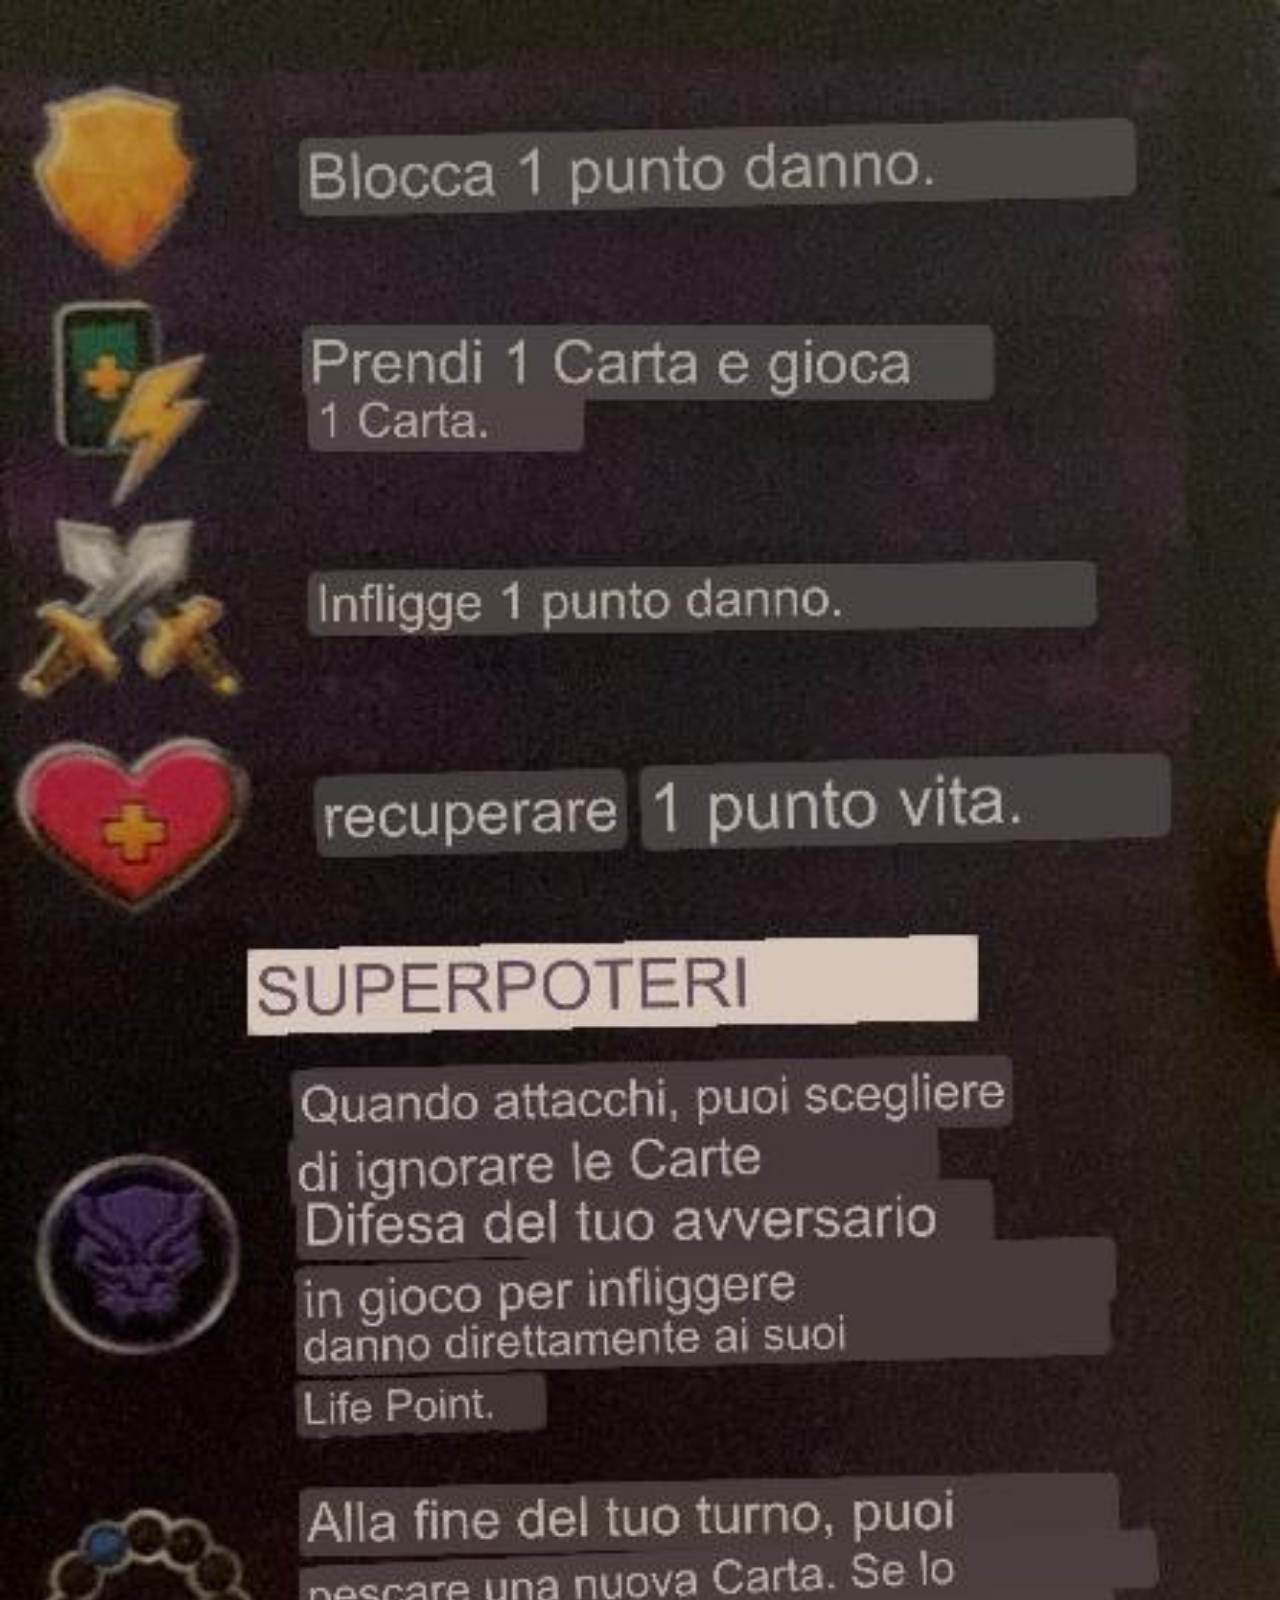
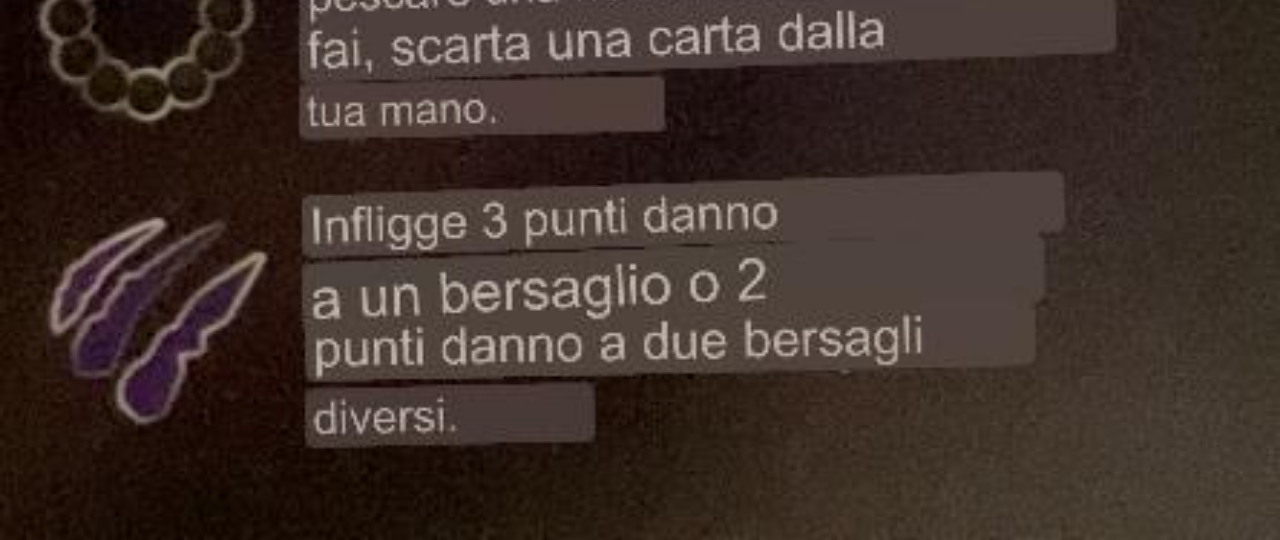
==== black-panter.html @ 4245458d "conclusione caricamento img" ====
<!DOCTYPE html>
<html lang="en" class="dark">
  <head>
    <meta charset="UTF-8" />
    <meta http-equiv="X-UA-Compatible" content="IE=edge" />
    <meta name="viewport" content="width=device-width, initial-scale=1.0" />
    <link rel="stylesheet" href="css/style.css" />
    <title>Simple Tailwind Starter</title>
  </head>
  <body>
    <!-- Iron Man Section -->
    <section class="w-full flex justify-center">
      <img src="images/black-panter.jpg" alt="" height="500" class="flex w-full">
    </section>
  </body>
</html>
---- css/style.css ----
/*
! tailwindcss v3.0.24 | MIT License | https://tailwindcss.com
*/

/*
1. Prevent padding and border from affecting element width. (https://github.com/mozdevs/cssremedy/issues/4)
2. Allow adding a border to an element by just adding a border-width. (https://github.com/tailwindcss/tailwindcss/pull/116)
*/

*,
::before,
::after {
  box-sizing: border-box;
  /* 1 */
  border-width: 0;
  /* 2 */
  border-style: solid;
  /* 2 */
  border-color: #e5e7eb;
  /* 2 */
}

::before,
::after {
  --tw-content: '';
}

/*
1. Use a consistent sensible line-height in all browsers.
2. Prevent adjustments of font size after orientation changes in iOS.
3. Use a more readable tab size.
4. Use the user's configured `sans` font-family by default.
*/

html {
  line-height: 1.5;
  /* 1 */
  -webkit-text-size-adjust: 100%;
  /* 2 */
  -moz-tab-size: 4;
  /* 3 */
  -o-tab-size: 4;
     tab-size: 4;
  /* 3 */
  font-family: Raleway, sans-serif;
  /* 4 */
}

/*
1. Remove the margin in all browsers.
2. Inherit line-height from `html` so users can set them as a class directly on the `html` element.
*/

body {
  margin: 0;
  /* 1 */
  line-height: inherit;
  /* 2 */
}

/*
1. Add the correct height in Firefox.
2. Correct the inheritance of border color in Firefox. (https://bugzilla.mozilla.org/show_bug.cgi?id=190655)
3. Ensure horizontal rules are visible by default.
*/

hr {
  height: 0;
  /* 1 */
  color: inherit;
  /* 2 */
  border-top-width: 1px;
  /* 3 */
}

/*
Add the correct text decoration in Chrome, Edge, and Safari.
*/

abbr:where([title]) {
  -webkit-text-decoration: underline dotted;
          text-decoration: underline dotted;
}

/*
Remove the default font size and weight for headings.
*/

h1,
h2,
h3,
h4,
h5,
h6 {
  font-size: inherit;
  font-weight: inherit;
}

/*
Reset links to optimize for opt-in styling instead of opt-out.
*/

a {
  color: inherit;
  text-decoration: inherit;
}

/*
Add the correct font weight in Edge and Safari.
*/

b,
strong {
  font-weight: bolder;
}

/*
1. Use the user's configured `mono` font family by default.
2. Correct the odd `em` font sizing in all browsers.
*/

code,
kbd,
samp,
pre {
  font-family: ui-monospace, SFMono-Regular, Menlo, Monaco, Consolas, "Liberation Mono", "Courier New", monospace;
  /* 1 */
  font-size: 1em;
  /* 2 */
}

/*
Add the correct font size in all browsers.
*/

small {
  font-size: 80%;
}

/*
Prevent `sub` and `sup` elements from affecting the line height in all browsers.
*/

sub,
sup {
  font-size: 75%;
  line-height: 0;
  position: relative;
  vertical-align: baseline;
}

sub {
  bottom: -0.25em;
}

sup {
  top: -0.5em;
}

/*
1. Remove text indentation from table contents in Chrome and Safari. (https://bugs.chromium.org/p/chromium/issues/detail?id=999088, https://bugs.webkit.org/show_bug.cgi?id=201297)
2. Correct table border color inheritance in all Chrome and Safari. (https://bugs.chromium.org/p/chromium/issues/detail?id=935729, https://bugs.webkit.org/show_bug.cgi?id=195016)
3. Remove gaps between table borders by default.
*/

table {
  text-indent: 0;
  /* 1 */
  border-color: inherit;
  /* 2 */
  border-collapse: collapse;
  /* 3 */
}

/*
1. Change the font styles in all browsers.
2. Remove the margin in Firefox and Safari.
3. Remove default padding in all browsers.
*/

button,
input,
optgroup,
select,
textarea {
  font-family: inherit;
  /* 1 */
  font-size: 100%;
  /* 1 */
  line-height: inherit;
  /* 1 */
  color: inherit;
  /* 1 */
  margin: 0;
  /* 2 */
  padding: 0;
  /* 3 */
}

/*
Remove the inheritance of text transform in Edge and Firefox.
*/

button,
select {
  text-transform: none;
}

/*
1. Correct the inability to style clickable types in iOS and Safari.
2. Remove default button styles.
*/

button,
[type='button'],
[type='reset'],
[type='submit'] {
  -webkit-appearance: button;
  /* 1 */
  background-color: transparent;
  /* 2 */
  background-image: none;
  /* 2 */
}

/*
Use the modern Firefox focus style for all focusable elements.
*/

:-moz-focusring {
  outline: auto;
}

/*
Remove the additional `:invalid` styles in Firefox. (https://github.com/mozilla/gecko-dev/blob/2f9eacd9d3d995c937b4251a5557d95d494c9be1/layout/style/res/forms.css#L728-L737)
*/

:-moz-ui-invalid {
  box-shadow: none;
}

/*
Add the correct vertical alignment in Chrome and Firefox.
*/

progress {
  vertical-align: baseline;
}

/*
Correct the cursor style of increment and decrement buttons in Safari.
*/

::-webkit-inner-spin-button,
::-webkit-outer-spin-button {
  height: auto;
}

/*
1. Correct the odd appearance in Chrome and Safari.
2. Correct the outline style in Safari.
*/

[type='search'] {
  -webkit-appearance: textfield;
  /* 1 */
  outline-offset: -2px;
  /* 2 */
}

/*
Remove the inner padding in Chrome and Safari on macOS.
*/

::-webkit-search-decoration {
  -webkit-appearance: none;
}

/*
1. Correct the inability to style clickable types in iOS and Safari.
2. Change font properties to `inherit` in Safari.
*/

::-webkit-file-upload-button {
  -webkit-appearance: button;
  /* 1 */
  font: inherit;
  /* 2 */
}

/*
Add the correct display in Chrome and Safari.
*/

summary {
  display: list-item;
}

/*
Removes the default spacing and border for appropriate elements.
*/

blockquote,
dl,
dd,
h1,
h2,
h3,
h4,
h5,
h6,
hr,
figure,
p,
pre {
  margin: 0;
}

fieldset {
  margin: 0;
  padding: 0;
}

legend {
  padding: 0;
}

ol,
ul,
menu {
  list-style: none;
  margin: 0;
  padding: 0;
}

/*
Prevent resizing textareas horizontally by default.
*/

textarea {
  resize: vertical;
}

/*
1. Reset the default placeholder opacity in Firefox. (https://github.com/tailwindlabs/tailwindcss/issues/3300)
2. Set the default placeholder color to the user's configured gray 400 color.
*/

input::-moz-placeholder, textarea::-moz-placeholder {
  opacity: 1;
  /* 1 */
  color: #9ca3af;
  /* 2 */
}

input:-ms-input-placeholder, textarea:-ms-input-placeholder {
  opacity: 1;
  /* 1 */
  color: #9ca3af;
  /* 2 */
}

input::placeholder,
textarea::placeholder {
  opacity: 1;
  /* 1 */
  color: #9ca3af;
  /* 2 */
}

/*
Set the default cursor for buttons.
*/

button,
[role="button"] {
  cursor: pointer;
}

/*
Make sure disabled buttons don't get the pointer cursor.
*/

:disabled {
  cursor: default;
}

/*
1. Make replaced elements `display: block` by default. (https://github.com/mozdevs/cssremedy/issues/14)
2. Add `vertical-align: middle` to align replaced elements more sensibly by default. (https://github.com/jensimmons/cssremedy/issues/14#issuecomment-634934210)
   This can trigger a poorly considered lint error in some tools but is included by design.
*/

img,
svg,
video,
canvas,
audio,
iframe,
embed,
object {
  display: block;
  /* 1 */
  vertical-align: middle;
  /* 2 */
}

/*
Constrain images and videos to the parent width and preserve their intrinsic aspect ratio. (https://github.com/mozdevs/cssremedy/issues/14)
*/

img,
video {
  max-width: 100%;
  height: auto;
}

/*
Ensure the default browser behavior of the `hidden` attribute.
*/

[hidden] {
  display: none;
}

*, ::before, ::after {
  --tw-translate-x: 0;
  --tw-translate-y: 0;
  --tw-rotate: 0;
  --tw-skew-x: 0;
  --tw-skew-y: 0;
  --tw-scale-x: 1;
  --tw-scale-y: 1;
  --tw-pan-x:  ;
  --tw-pan-y:  ;
  --tw-pinch-zoom:  ;
  --tw-scroll-snap-strictness: proximity;
  --tw-ordinal:  ;
  --tw-slashed-zero:  ;
  --tw-numeric-figure:  ;
  --tw-numeric-spacing:  ;
  --tw-numeric-fraction:  ;
  --tw-ring-inset:  ;
  --tw-ring-offset-width: 0px;
  --tw-ring-offset-color: #fff;
  --tw-ring-color: rgb(59 130 246 / 0.5);
  --tw-ring-offset-shadow: 0 0 #0000;
  --tw-ring-shadow: 0 0 #0000;
  --tw-shadow: 0 0 #0000;
  --tw-shadow-colored: 0 0 #0000;
  --tw-blur:  ;
  --tw-brightness:  ;
  --tw-contrast:  ;
  --tw-grayscale:  ;
  --tw-hue-rotate:  ;
  --tw-invert:  ;
  --tw-saturate:  ;
  --tw-sepia:  ;
  --tw-drop-shadow:  ;
  --tw-backdrop-blur:  ;
  --tw-backdrop-brightness:  ;
  --tw-backdrop-contrast:  ;
  --tw-backdrop-grayscale:  ;
  --tw-backdrop-hue-rotate:  ;
  --tw-backdrop-invert:  ;
  --tw-backdrop-opacity:  ;
  --tw-backdrop-saturate:  ;
  --tw-backdrop-sepia:  ;
}

.container {
  width: 100%;
}

@media (min-width: 640px) {
  .container {
    max-width: 640px;
  }
}

@media (min-width: 768px) {
  .container {
    max-width: 768px;
  }
}

@media (min-width: 1024px) {
  .container {
    max-width: 1024px;
  }
}

@media (min-width: 1280px) {
  .container {
    max-width: 1280px;
  }
}

@media (min-width: 1536px) {
  .container {
    max-width: 1536px;
  }
}

.absolute {
  position: absolute;
}

.relative {
  position: relative;
}

.top-2 {
  top: 0.5rem;
}

.right-2 {
  right: 0.5rem;
}

.m-4 {
  margin: 1rem;
}

.mx-auto {
  margin-left: auto;
  margin-right: auto;
}

.flex {
  display: flex;
}

.hidden {
  display: none;
}

.h-5 {
  height: 1.25rem;
}

.h-28 {
  height: 7rem;
}

.h-screen {
  height: 100vh;
}

.w-full {
  width: 100%;
}

.w-5 {
  width: 1.25rem;
}

.w-1\/2 {
  width: 50%;
}

.w-fit {
  width: -webkit-fit-content;
  width: -moz-fit-content;
  width: fit-content;
}

.flex-row {
  flex-direction: row;
}

.flex-wrap {
  flex-wrap: wrap;
}

.flex-nowrap {
  flex-wrap: nowrap;
}

.justify-center {
  justify-content: center;
}

.gap-2 {
  gap: 0.5rem;
}

.rounded-md {
  border-radius: 0.375rem;
}

.rounded-lg {
  border-radius: 0.5rem;
}

.bg-red-600 {
  --tw-bg-opacity: 1;
  background-color: rgb(220 38 38 / var(--tw-bg-opacity));
}

.bg-white {
  --tw-bg-opacity: 1;
  background-color: rgb(255 255 255 / var(--tw-bg-opacity));
}

.p-2\.5 {
  padding: 0.625rem;
}

.p-2 {
  padding: 0.5rem;
}

.p-1 {
  padding: 0.25rem;
}

.p-3 {
  padding: 0.75rem;
}

.px-4 {
  padding-left: 1rem;
  padding-right: 1rem;
}

.text-center {
  text-align: center;
}

.align-baseline {
  vertical-align: baseline;
}

.text-lg {
  font-size: 1.125rem;
  line-height: 1.75rem;
}

.text-3xl {
  font-size: 1.875rem;
  line-height: 2.25rem;
}

.font-bold {
  font-weight: 700;
}

.uppercase {
  text-transform: uppercase;
}

.text-white {
  --tw-text-opacity: 1;
  color: rgb(255 255 255 / var(--tw-text-opacity));
}

.text-gray-500 {
  --tw-text-opacity: 1;
  color: rgb(107 114 128 / var(--tw-text-opacity));
}

.shadow-md {
  --tw-shadow: 0 4px 6px -1px rgb(0 0 0 / 0.1), 0 2px 4px -2px rgb(0 0 0 / 0.1);
  --tw-shadow-colored: 0 4px 6px -1px var(--tw-shadow-color), 0 2px 4px -2px var(--tw-shadow-color);
  box-shadow: var(--tw-ring-offset-shadow, 0 0 #0000), var(--tw-ring-shadow, 0 0 #0000), var(--tw-shadow);
}

.shadow-xl {
  --tw-shadow: 0 20px 25px -5px rgb(0 0 0 / 0.1), 0 8px 10px -6px rgb(0 0 0 / 0.1);
  --tw-shadow-colored: 0 20px 25px -5px var(--tw-shadow-color), 0 8px 10px -6px var(--tw-shadow-color);
  box-shadow: var(--tw-ring-offset-shadow, 0 0 #0000), var(--tw-ring-shadow, 0 0 #0000), var(--tw-shadow);
}

.shadow-gray-500 {
  --tw-shadow-color: #6b7280;
  --tw-shadow: var(--tw-shadow-colored);
}

.shadow-yellow-600 {
  --tw-shadow-color: #ca8a04;
  --tw-shadow: var(--tw-shadow-colored);
}

.shadow-blue-600 {
  --tw-shadow-color: #2563eb;
  --tw-shadow: var(--tw-shadow-colored);
}

.shadow-red-700 {
  --tw-shadow-color: #b91c1c;
  --tw-shadow: var(--tw-shadow-colored);
}

.shadow-purple-600 {
  --tw-shadow-color: #9333ea;
  --tw-shadow: var(--tw-shadow-colored);
}

.transition-all {
  transition-property: all;
  transition-timing-function: cubic-bezier(0.4, 0, 0.2, 1);
  transition-duration: 150ms;
}

.duration-200 {
  transition-duration: 200ms;
}

.hover\:scale-110:hover {
  --tw-scale-x: 1.1;
  --tw-scale-y: 1.1;
  transform: translate(var(--tw-translate-x), var(--tw-translate-y)) rotate(var(--tw-rotate)) skewX(var(--tw-skew-x)) skewY(var(--tw-skew-y)) scaleX(var(--tw-scale-x)) scaleY(var(--tw-scale-y));
}

.hover\:bg-gray-100:hover {
  --tw-bg-opacity: 1;
  background-color: rgb(243 244 246 / var(--tw-bg-opacity));
}

.focus\:ring-4:focus {
  --tw-ring-offset-shadow: var(--tw-ring-inset) 0 0 0 var(--tw-ring-offset-width) var(--tw-ring-offset-color);
  --tw-ring-shadow: var(--tw-ring-inset) 0 0 0 calc(4px + var(--tw-ring-offset-width)) var(--tw-ring-color);
  box-shadow: var(--tw-ring-offset-shadow), var(--tw-ring-shadow), var(--tw-shadow, 0 0 #0000);
}

.focus\:ring-gray-700:focus {
  --tw-ring-opacity: 1;
  --tw-ring-color: rgb(55 65 81 / var(--tw-ring-opacity));
}

.dark .dark\:bg-black {
  --tw-bg-opacity: 1;
  background-color: rgb(0 0 0 / var(--tw-bg-opacity));
}

.dark .dark\:text-black {
  --tw-text-opacity: 1;
  color: rgb(0 0 0 / var(--tw-text-opacity));
}

.dark .dark\:text-gray-400 {
  --tw-text-opacity: 1;
  color: rgb(156 163 175 / var(--tw-text-opacity));
}

.dark .dark\:shadow-white {
  --tw-shadow-color: #fff;
  --tw-shadow: var(--tw-shadow-colored);
}

.dark .dark\:hover\:bg-gray-700:hover {
  --tw-bg-opacity: 1;
  background-color: rgb(55 65 81 / var(--tw-bg-opacity));
}

.dark .dark\:focus\:ring-gray-200:focus {
  --tw-ring-opacity: 1;
  --tw-ring-color: rgb(229 231 235 / var(--tw-ring-opacity));
}
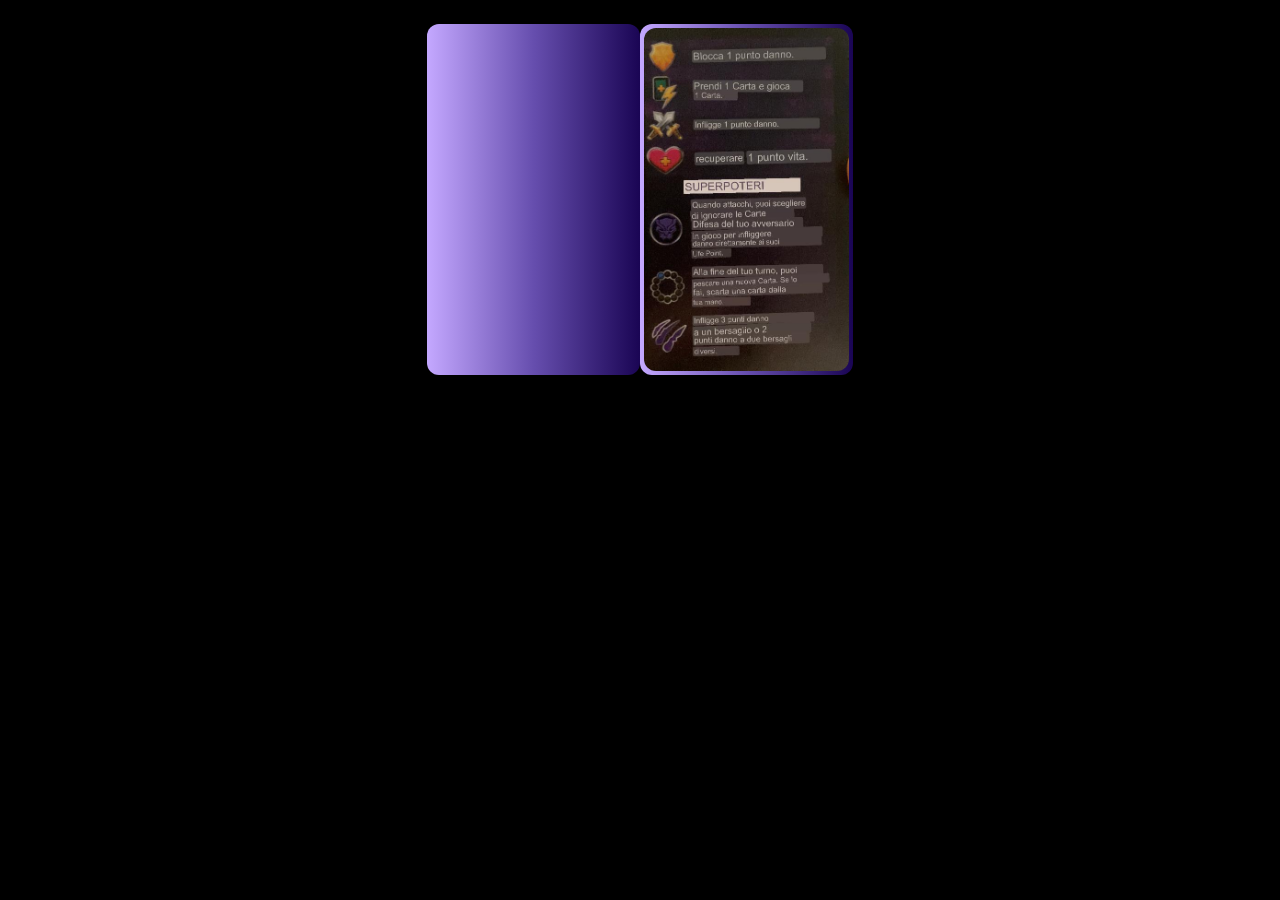
==== commit b1532af7: "caracter action" ====
--- a/black-panter.html
+++ b/black-panter.html
@@ -6,11 +6,73 @@
     <meta name="viewport" content="width=device-width, initial-scale=1.0" />
     <link rel="stylesheet" href="css/style.css" />
     <title>Simple Tailwind Starter</title>
+    <script>
+      const imgZooming = function () {
+        imgBlack.classList.add("zoomBlackPanter");
+        setInterval(function (params) {
+          popUp.classList.add("hidden");
+        }, 1000);
+      };
+    </script>
+    <script src="js/carcater-effects.js" defer></script>
   </head>
-  <body>
-    <!-- Iron Man Section -->
-    <section class="w-full flex justify-center">
-      <img src="images/black-panter.jpg" alt="" height="500" class="flex w-full">
-    </section>
-  </body>
+  <body class="dark:bg-black">
+    <!-- Pop up Section -->
+    <div
+      id="popup-modal"
+      tabindex="-1"
+      class="hidden overflow-y-auto overflow-x-hidden fixed top-0 right-0 left-0 z-50 md:inset-0 h-modal md:h-full justify-center items-center flex"
+      aria-modal="true"
+      role="dialog"
+    >
+      <div class="relative p-4 w-full max-w-md h-full my-auto ">
+        <!-- Box Container -->
+        <div
+          class="relative bg-white rounded-lg shadow-xl bg-gradient-to-r from-[#664EAE] via-[#1A0554] to-[#0C0B13]"
+        >
+          <div class="p-6 text-center">
+            <h3 class="mb-5 text-2xl font-bold text-white">"I am King of Wakanda."</h3>
+            <img
+              id="black-panter"
+              src="images/card-black-panther.png"
+              alt=""
+              class="transition-all duration-1000 scroll-none"
+            />
+            <button
+              onclick="imgZooming()"
+              data-modal-toggle="popup-modal"
+              type="button"
+              class="text-white bg-red-600 hover:bg-red-800 focus:ring-4 focus:outline-none focus:ring-red-300 dark:focus:ring-red-800 font-medium rounded-md text-sm inline-flex items-center px-5 py-2.5 text-center mr-2"
+            >
+              START
+            </button>
+          </div>
+        </div>
+      </div>
+    </div>
+    <div class="flex w-full justify-center">
+
+      
+      <!-- Card Section -->
+      <section class="w-1/3 flex justify-center mt-6 ">
+        <!-- Title Container -->
+        <div class="flex flex-col justify-center items-center w-full space-y-6 p-1 rounded-xl bg-gradient-to-r from-[#C4A8FF] via-[#664EAE] to-[#1A0554]">
+          <div class="flex flex-col justify-center items-center w-full space-y-6 rounded-xl">
+            <p></p>
+          </div>
+        </div>
+            <!-- Image Container -->
+        <div class="flex flex-col justify-center items-center w-full space-y-6 p-1 rounded-xl bg-gradient-to-r from-[#C4A8FF] via-[#664EAE] to-[#1A0554]">
+          <div class="flex flex-col justify-center items-center w-full space-y-6 rounded-xl">
+            <img
+            src="images/black-panter.jpg"
+            alt=""
+            height="500"
+            class="flex w-full rounded-xl"
+            />
+          </div>
+        </div>
+      </section>
+    </div>
+    </body>
 </html>
--- a/css/style.css
+++ b/css/style.css
@@ -502,6 +502,10 @@
   }
 }
 
+.fixed {
+  position: fixed;
+}
+
 .absolute {
   position: absolute;
 }
@@ -510,6 +514,18 @@
   position: relative;
 }
 
+.top-0 {
+  top: 0px;
+}
+
+.right-0 {
+  right: 0px;
+}
+
+.left-0 {
+  left: 0px;
+}
+
 .top-2 {
   top: 0.5rem;
 }
@@ -518,8 +534,17 @@
   right: 0.5rem;
 }
 
+.z-50 {
+  z-index: 50;
+}
+
 .m-4 {
   margin: 1rem;
+}
+
+.my-auto {
+  margin-top: auto;
+  margin-bottom: auto;
 }
 
 .mx-auto {
@@ -527,14 +552,34 @@
   margin-right: auto;
 }
 
+.mb-5 {
+  margin-bottom: 1.25rem;
+}
+
+.mr-2 {
+  margin-right: 0.5rem;
+}
+
+.mt-6 {
+  margin-top: 1.5rem;
+}
+
 .flex {
   display: flex;
 }
 
+.inline-flex {
+  display: inline-flex;
+}
+
 .hidden {
   display: none;
 }
 
+.h-full {
+  height: 100%;
+}
+
 .h-5 {
   height: 1.25rem;
 }
@@ -543,14 +588,18 @@
   height: 7rem;
 }
 
-.h-screen {
-  height: 100vh;
+.h-96 {
+  height: 24rem;
 }
 
 .w-full {
   width: 100%;
 }
 
+.w-1\/3 {
+  width: 33.333333%;
+}
+
 .w-5 {
   width: 1.25rem;
 }
@@ -559,16 +608,35 @@
   width: 50%;
 }
 
-.w-fit {
-  width: -webkit-fit-content;
-  width: -moz-fit-content;
-  width: fit-content;
+.max-w-md {
+  max-width: 28rem;
+}
+
+@-webkit-keyframes pulse {
+  50% {
+    opacity: .5;
+  }
+}
+
+@keyframes pulse {
+  50% {
+    opacity: .5;
+  }
+}
+
+.animate-pulse {
+  -webkit-animation: pulse 2s cubic-bezier(0.4, 0, 0.6, 1) infinite;
+          animation: pulse 2s cubic-bezier(0.4, 0, 0.6, 1) infinite;
 }
 
 .flex-row {
   flex-direction: row;
 }
 
+.flex-col {
+  flex-direction: column;
+}
+
 .flex-wrap {
   flex-wrap: wrap;
 }
@@ -577,6 +645,10 @@
   flex-wrap: nowrap;
 }
 
+.items-center {
+  align-items: center;
+}
+
 .justify-center {
   justify-content: center;
 }
@@ -585,12 +657,35 @@
   gap: 0.5rem;
 }
 
+.space-y-6 > :not([hidden]) ~ :not([hidden]) {
+  --tw-space-y-reverse: 0;
+  margin-top: calc(1.5rem * calc(1 - var(--tw-space-y-reverse)));
+  margin-bottom: calc(1.5rem * var(--tw-space-y-reverse));
+}
+
+.overflow-y-auto {
+  overflow-y: auto;
+}
+
+.overflow-x-hidden {
+  overflow-x: hidden;
+}
+
+.rounded-lg {
+  border-radius: 0.5rem;
+}
+
 .rounded-md {
   border-radius: 0.375rem;
 }
 
-.rounded-lg {
-  border-radius: 0.5rem;
+.rounded-xl {
+  border-radius: 0.75rem;
+}
+
+.bg-white {
+  --tw-bg-opacity: 1;
+  background-color: rgb(255 255 255 / var(--tw-bg-opacity));
 }
 
 .bg-red-600 {
@@ -598,9 +693,84 @@
   background-color: rgb(220 38 38 / var(--tw-bg-opacity));
 }
 
-.bg-white {
-  --tw-bg-opacity: 1;
-  background-color: rgb(255 255 255 / var(--tw-bg-opacity));
+.bg-gradient-to-r {
+  background-image: linear-gradient(to right, var(--tw-gradient-stops));
+}
+
+.bg-gradient-to-l {
+  background-image: linear-gradient(to left, var(--tw-gradient-stops));
+}
+
+.from-\[\#664EAE\] {
+  --tw-gradient-from: #664EAE;
+  --tw-gradient-stops: var(--tw-gradient-from), var(--tw-gradient-to, rgb(102 78 174 / 0));
+}
+
+.from-\[\#4b0908\] {
+  --tw-gradient-from: #4b0908;
+  --tw-gradient-stops: var(--tw-gradient-from), var(--tw-gradient-to, rgb(75 9 8 / 0));
+}
+
+.from-\[\#ae1a28\] {
+  --tw-gradient-from: #ae1a28;
+  --tw-gradient-stops: var(--tw-gradient-from), var(--tw-gradient-to, rgb(174 26 40 / 0));
+}
+
+.from-\[\#C4A8FF\] {
+  --tw-gradient-from: #C4A8FF;
+  --tw-gradient-stops: var(--tw-gradient-from), var(--tw-gradient-to, rgb(196 168 255 / 0));
+}
+
+.via-\[\#1A0554\] {
+  --tw-gradient-stops: var(--tw-gradient-from), #1A0554, var(--tw-gradient-to, rgb(26 5 84 / 0));
+}
+
+.via-\[\#aa0505\] {
+  --tw-gradient-stops: var(--tw-gradient-from), #aa0505, var(--tw-gradient-to, rgb(170 5 5 / 0));
+}
+
+.via-\[\#d01111\] {
+  --tw-gradient-stops: var(--tw-gradient-from), #d01111, var(--tw-gradient-to, rgb(208 17 17 / 0));
+}
+
+.via-\[\#664EAE\] {
+  --tw-gradient-stops: var(--tw-gradient-from), #664EAE, var(--tw-gradient-to, rgb(102 78 174 / 0));
+}
+
+.to-\[\#0C0B13\] {
+  --tw-gradient-to: #0C0B13;
+}
+
+.to-\[\#fbca03\] {
+  --tw-gradient-to: #fbca03;
+}
+
+.to-\[\#15070e\] {
+  --tw-gradient-to: #15070e;
+}
+
+.to-\[\#C4A8FF\] {
+  --tw-gradient-to: #C4A8FF;
+}
+
+.to-\[\#664EAE\] {
+  --tw-gradient-to: #664EAE;
+}
+
+.to-\[\#1A0554\] {
+  --tw-gradient-to: #1A0554;
+}
+
+.p-4 {
+  padding: 1rem;
+}
+
+.p-6 {
+  padding: 1.5rem;
+}
+
+.p-1 {
+  padding: 0.25rem;
 }
 
 .p-2\.5 {
@@ -611,12 +781,23 @@
   padding: 0.5rem;
 }
 
-.p-1 {
-  padding: 0.25rem;
-}
-
 .p-3 {
   padding: 0.75rem;
+}
+
+.px-5 {
+  padding-left: 1.25rem;
+  padding-right: 1.25rem;
+}
+
+.py-2\.5 {
+  padding-top: 0.625rem;
+  padding-bottom: 0.625rem;
+}
+
+.py-2 {
+  padding-top: 0.5rem;
+  padding-bottom: 0.5rem;
 }
 
 .px-4 {
@@ -632,6 +813,16 @@
   vertical-align: baseline;
 }
 
+.text-2xl {
+  font-size: 1.5rem;
+  line-height: 2rem;
+}
+
+.text-sm {
+  font-size: 0.875rem;
+  line-height: 1.25rem;
+}
+
 .text-lg {
   font-size: 1.125rem;
   line-height: 1.75rem;
@@ -646,6 +837,10 @@
   font-weight: 700;
 }
 
+.font-medium {
+  font-weight: 500;
+}
+
 .uppercase {
   text-transform: uppercase;
 }
@@ -658,6 +853,12 @@
 .text-gray-500 {
   --tw-text-opacity: 1;
   color: rgb(107 114 128 / var(--tw-text-opacity));
+}
+
+.shadow-xl {
+  --tw-shadow: 0 20px 25px -5px rgb(0 0 0 / 0.1), 0 8px 10px -6px rgb(0 0 0 / 0.1);
+  --tw-shadow-colored: 0 20px 25px -5px var(--tw-shadow-color), 0 8px 10px -6px var(--tw-shadow-color);
+  box-shadow: var(--tw-ring-offset-shadow, 0 0 #0000), var(--tw-ring-shadow, 0 0 #0000), var(--tw-shadow);
 }
 
 .shadow-md {
@@ -666,12 +867,6 @@
   box-shadow: var(--tw-ring-offset-shadow, 0 0 #0000), var(--tw-ring-shadow, 0 0 #0000), var(--tw-shadow);
 }
 
-.shadow-xl {
-  --tw-shadow: 0 20px 25px -5px rgb(0 0 0 / 0.1), 0 8px 10px -6px rgb(0 0 0 / 0.1);
-  --tw-shadow-colored: 0 20px 25px -5px var(--tw-shadow-color), 0 8px 10px -6px var(--tw-shadow-color);
-  box-shadow: var(--tw-ring-offset-shadow, 0 0 #0000), var(--tw-ring-shadow, 0 0 #0000), var(--tw-shadow);
-}
-
 .shadow-gray-500 {
   --tw-shadow-color: #6b7280;
   --tw-shadow: var(--tw-shadow-colored);
@@ -703,8 +898,41 @@
   transition-duration: 150ms;
 }
 
+.duration-1000 {
+  transition-duration: 1000ms;
+}
+
 .duration-200 {
   transition-duration: 200ms;
+}
+
+.zoomContainer {
+  transition: "transform 0.25s ease";
+  cursor: "zoom-in";
+}
+
+.zoomIronMan {
+  --tw-scale-x: 2.5;
+  --tw-scale-y: 2.5;
+  transform: translate(var(--tw-translate-x), var(--tw-translate-y)) rotate(var(--tw-rotate)) skewX(var(--tw-skew-x)) skewY(var(--tw-skew-y)) scaleX(var(--tw-scale-x)) scaleY(var(--tw-scale-y));
+}
+
+.zoomWanda {
+  --tw-translate-y: -15rem;
+  --tw-translate-x: 15rem;
+  transform: translate(var(--tw-translate-x), var(--tw-translate-y)) rotate(var(--tw-rotate)) skewX(var(--tw-skew-x)) skewY(var(--tw-skew-y)) scaleX(var(--tw-scale-x)) scaleY(var(--tw-scale-y));
+}
+
+.zoomCapitanMarvel {
+  --tw-translate-y: -24rem;
+  transform: translate(var(--tw-translate-x), var(--tw-translate-y)) rotate(var(--tw-rotate)) skewX(var(--tw-skew-x)) skewY(var(--tw-skew-y)) scaleX(var(--tw-scale-x)) scaleY(var(--tw-scale-y));
+}
+
+.zoomBlackPanter {
+  --tw-translate-y: 2.5rem;
+  --tw-scale-x: 2.5;
+  --tw-scale-y: 2.5;
+  transform: translate(var(--tw-translate-x), var(--tw-translate-y)) rotate(var(--tw-rotate)) skewX(var(--tw-skew-x)) skewY(var(--tw-skew-y)) scaleX(var(--tw-scale-x)) scaleY(var(--tw-scale-y));
 }
 
 .hover\:scale-110:hover {
@@ -713,9 +941,19 @@
   transform: translate(var(--tw-translate-x), var(--tw-translate-y)) rotate(var(--tw-rotate)) skewX(var(--tw-skew-x)) skewY(var(--tw-skew-y)) scaleX(var(--tw-scale-x)) scaleY(var(--tw-scale-y));
 }
 
+.hover\:bg-red-800:hover {
+  --tw-bg-opacity: 1;
+  background-color: rgb(153 27 27 / var(--tw-bg-opacity));
+}
+
 .hover\:bg-gray-100:hover {
   --tw-bg-opacity: 1;
   background-color: rgb(243 244 246 / var(--tw-bg-opacity));
+}
+
+.focus\:outline-none:focus {
+  outline: 2px solid transparent;
+  outline-offset: 2px;
 }
 
 .focus\:ring-4:focus {
@@ -724,6 +962,11 @@
   box-shadow: var(--tw-ring-offset-shadow), var(--tw-ring-shadow), var(--tw-shadow, 0 0 #0000);
 }
 
+.focus\:ring-red-300:focus {
+  --tw-ring-opacity: 1;
+  --tw-ring-color: rgb(252 165 165 / var(--tw-ring-opacity));
+}
+
 .focus\:ring-gray-700:focus {
   --tw-ring-opacity: 1;
   --tw-ring-color: rgb(55 65 81 / var(--tw-ring-opacity));
@@ -754,7 +997,26 @@
   background-color: rgb(55 65 81 / var(--tw-bg-opacity));
 }
 
+.dark .dark\:focus\:ring-red-800:focus {
+  --tw-ring-opacity: 1;
+  --tw-ring-color: rgb(153 27 27 / var(--tw-ring-opacity));
+}
+
 .dark .dark\:focus\:ring-gray-200:focus {
   --tw-ring-opacity: 1;
   --tw-ring-color: rgb(229 231 235 / var(--tw-ring-opacity));
 }
+
+@media (min-width: 768px) {
+  .md\:inset-0 {
+    top: 0px;
+    right: 0px;
+    bottom: 0px;
+    left: 0px;
+  }
+
+  .md\:h-full {
+    height: 100%;
+  }
+}
+
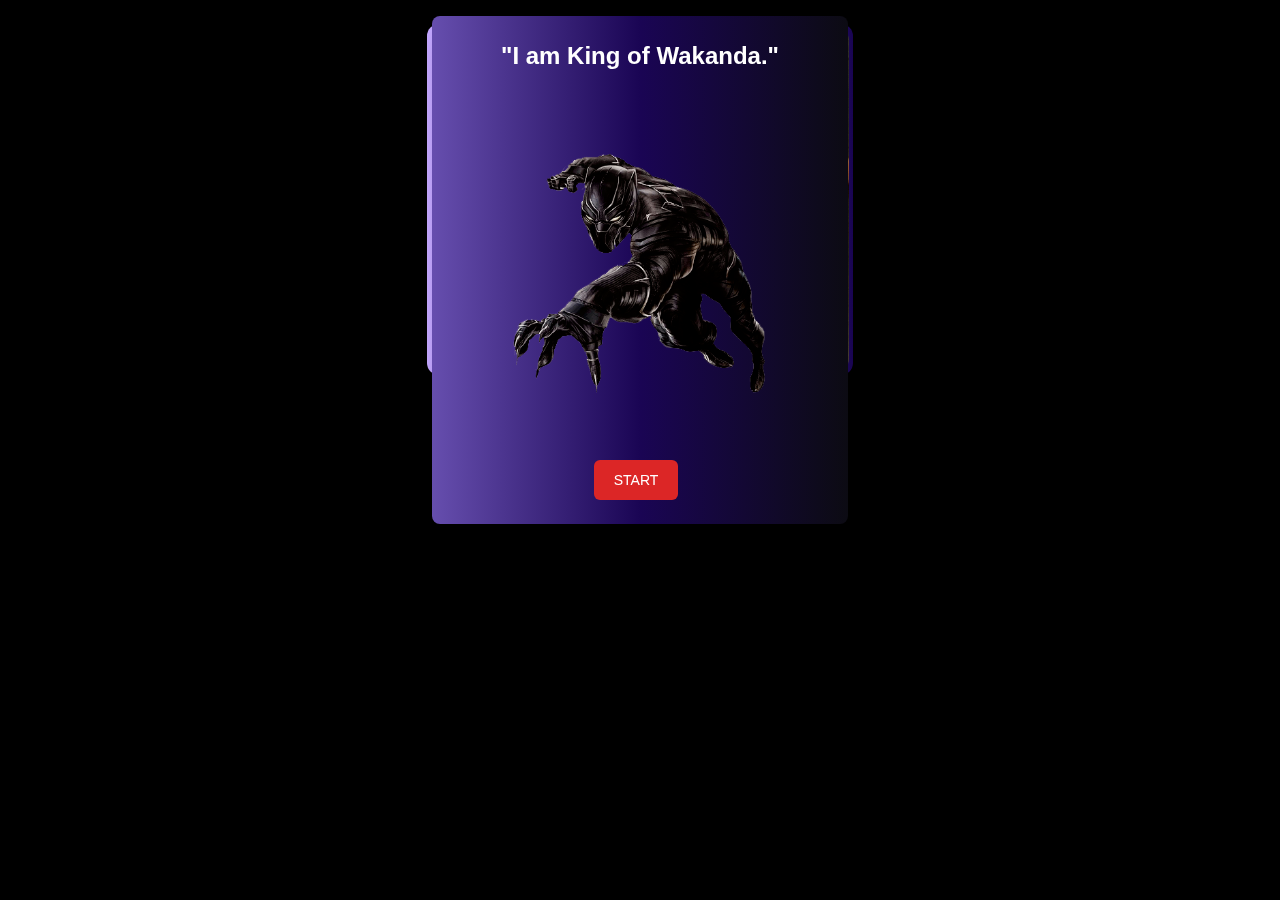
==== commit 1a05d1df: "correzione grafica" ====
--- a/black-panter.html
+++ b/black-panter.html
@@ -21,7 +21,7 @@
     <div
       id="popup-modal"
       tabindex="-1"
-      class="hidden overflow-y-auto overflow-x-hidden fixed top-0 right-0 left-0 z-50 md:inset-0 h-modal md:h-full justify-center items-center flex"
+      class="overflow-y-auto overflow-x-hidden fixed top-0 right-0 left-0 z-50 md:inset-0 h-modal md:h-full justify-center items-center flex"
       aria-modal="true"
       role="dialog"
     >
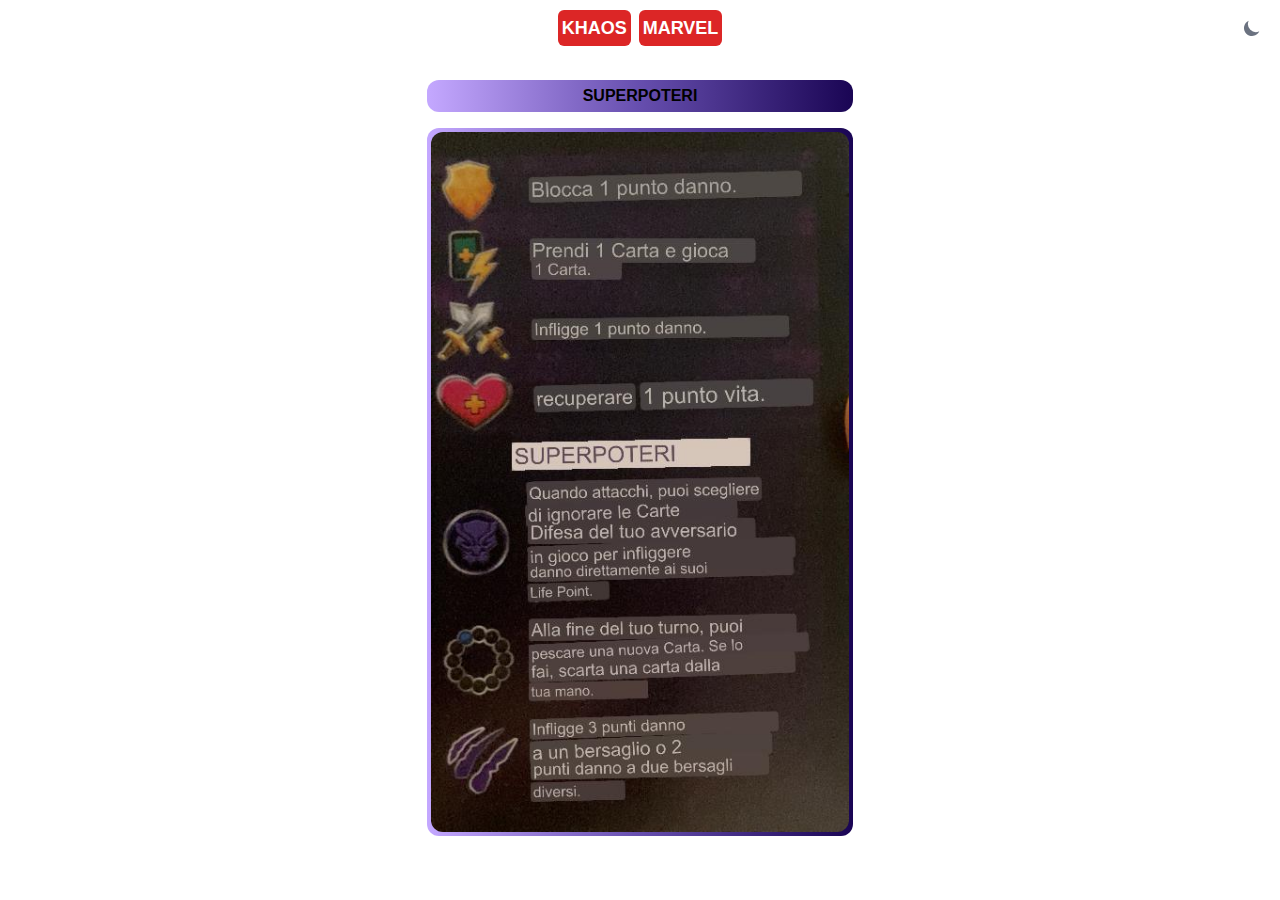
==== commit ca8f5b65: "Zoom image Black panter" ====
--- a/black-panter.html
+++ b/black-panter.html
@@ -5,33 +5,100 @@
     <meta http-equiv="X-UA-Compatible" content="IE=edge" />
     <meta name="viewport" content="width=device-width, initial-scale=1.0" />
     <link rel="stylesheet" href="css/style.css" />
-    <title>Simple Tailwind Starter</title>
+    <title>KHAOS</title>
+    <link rel="icon" type="image/x-icon" href="/images/icon.png">
     <script>
+      //Dark mode
+      if (
+        localStorage.getItem('color-theme') === 'dark' ||
+        (!('color-theme' in localStorage) &&
+          window.matchMedia('(prefers-color-scheme: dark)').matches)
+      ) {
+        document.documentElement.classList.add('dark');
+      } else {
+        document.documentElement.classList.remove('dark');
+      }
+      //Image Effect
       const imgZooming = function () {
         imgBlack.classList.add("zoomBlackPanter");
         setInterval(function (params) {
           popUp.classList.add("hidden");
         }, 1000);
       };
+      //Zoom Image
+
+      // this function is called when a small image is clicked
+      function showModal(src) {
+          modal.classList.remove('hidden');
+          modalImg.src = src;
+      }
+
+      // this function is called when the close button is clicked
+      function closeModal() {
+          modal.classList.add('hidden');
+      }
     </script>
     <script src="js/carcater-effects.js" defer></script>
+    <script src="js/script.js" defer></script>
   </head>
   <body class="dark:bg-black">
+    <!-- Header -->
+    <header class="container mx-auto relative">
+      <section id="header" class="flex w-full justify-center flex-wrap p-2.5">
+        <div class="flex w-full justify-center align-baseline dark:bg-black gap-2">
+          <h1 class="text-lg font-bold text-center p-1 rounded-md text-white dark:text-black bg-red-600">KHAOS</h1>
+          <h1 class="text-lg font-bold text-center p-1 rounded-md text-white dark:text-black bg-red-600">MARVEL</h1>   
+        </div>
+        <button id="theme-toggle" class="absolute top-2 right-2 text-gray-500 dark:text-gray-400 hover:bg-gray-100 dark:hover:bg-gray-700 focus:outlink-none focus:ring-4 focus:ring-gray-700 dark:focus:ring-gray-200 rounded-lg p-2.5 animate-pulse">
+            <!-- Dark SVG Icon -->
+            <svg
+            id="theme-toggle-dark-icon"
+            class="w-5 h-5 hidden animate-pulse"
+            fill="currentColor"
+            viewBox="0 0 20 20"
+            xmlns="http://www.w3.org/2000/svg"
+            >
+            <path
+            d="M17.293 13.293A8 8 0 016.707 2.707a8.001 8.001 0 1010.586 10.586z"
+            ></path>
+          </svg>
+          
+          <!-- Light SVG Icon -->
+          <svg
+          id="theme-toggle-light-icon"
+          class="w-5 h-5 hidden animate-pulse"
+          fill="currentColor"
+          viewBox="0 0 20 20"
+          xmlns="http://www.w3.org/2000/svg"
+          >
+          <path
+            d="M10 2a1 1 0 011 1v1a1 1 0 11-2 0V3a1 1 0 011-1zm4 8a4 4 0 11-8 0 4 4 0 018 0zm-.464 4.95l.707.707a1 1 0 001.414-1.414l-.707-.707a1 1 0 00-1.414 1.414zm2.12-10.607a1 1 0 010 1.414l-.706.707a1 1 0 11-1.414-1.414l.707-.707a1 1 0 011.414 0zM17 11a1 1 0 100-2h-1a1 1 0 100 2h1zm-7 4a1 1 0 011 1v1a1 1 0 11-2 0v-1a1 1 0 011-1zM5.05 6.464A1 1 0 106.465 5.05l-.708-.707a1 1 0 00-1.414 1.414l.707.707zm1.414 8.486l-.707.707a1 1 0 01-1.414-1.414l.707-.707a1 1 0 011.414 1.414zM4 11a1 1 0 100-2H3a1 1 0 000 2h1z"
+            fill-rule="evenodd"
+            clip-rule="evenodd"
+            ></path>
+          </svg>
+        </button>
+      </div>
+
+    </section>
+  </header>
     <!-- Pop up Section -->
     <div
       id="popup-modal"
       tabindex="-1"
-      class="overflow-y-auto overflow-x-hidden fixed top-0 right-0 left-0 z-50 md:inset-0 h-modal md:h-full justify-center items-center flex"
+      class="hidden overflow-y-auto overflow-x-hidden fixed top-0 right-0 left-0 z-50 md:inset-0 h-modal md:h-full justify-center items-center flex"
       aria-modal="true"
       role="dialog"
     >
-      <div class="relative p-4 w-full max-w-md h-full my-auto ">
+      <div class="relative p-4 w-full max-w-md h-full my-auto">
         <!-- Box Container -->
         <div
           class="relative bg-white rounded-lg shadow-xl bg-gradient-to-r from-[#664EAE] via-[#1A0554] to-[#0C0B13]"
         >
           <div class="p-6 text-center">
-            <h3 class="mb-5 text-2xl font-bold text-white">"I am King of Wakanda."</h3>
+            <h3 class="mb-5 text-2xl font-bold text-white">
+              "I am King of Wakanda."
+            </h3>
             <img
               id="black-panter"
               src="images/card-black-panther.png"
@@ -50,29 +117,48 @@
         </div>
       </div>
     </div>
+    
     <div class="flex w-full justify-center">
-
-      
       <!-- Card Section -->
-      <section class="w-1/3 flex justify-center mt-6 ">
+      <section class="w-1/3 flex justify-center flex-wrap mt-6">
         <!-- Title Container -->
-        <div class="flex flex-col justify-center items-center w-full space-y-6 p-1 rounded-xl bg-gradient-to-r from-[#C4A8FF] via-[#664EAE] to-[#1A0554]">
-          <div class="flex flex-col justify-center items-center w-full space-y-6 rounded-xl">
-            <p></p>
+        <div
+          class="flex flex-col justify-center items-center w-full space-y-6 p-1 px-4 rounded-xl bg-gradient-to-r from-[#C4A8FF] via-[#664EAE] to-[#1A0554] mb-4"
+        >
+          <div
+            class="flex flex-col justify-center items-center w-full space-y-6 "
+          >
+            <p class="text-center font-bold dark:text-white">SUPERPOTERI</p>
           </div>
         </div>
-            <!-- Image Container -->
-        <div class="flex flex-col justify-center items-center w-full space-y-6 p-1 rounded-xl bg-gradient-to-r from-[#C4A8FF] via-[#664EAE] to-[#1A0554]">
-          <div class="flex flex-col justify-center items-center w-full space-y-6 rounded-xl">
+        <!-- Image Container -->
+        <div
+          class="flex flex-col justify-center items-center w-full space-y-6 p-1 rounded-xl bg-gradient-to-r from-[#C4A8FF] via-[#664EAE] to-[#1A0554]"
+        >
+          <div
+            class="flex flex-col justify-center items-center w-full space-y-6 rounded-xl"
+            >
             <img
             src="images/black-panter.jpg"
             alt=""
             height="500"
-            class="flex w-full rounded-xl"
+            class="flex w-full rounded-xl animate-pulse"
+            onclick="showModal('images/black-panter.jpg')"
             />
           </div>
         </div>
       </section>
     </div>
-    </body>
+    <!-- The Modal -->
+    <div id="modal"
+        class="hidden fixed top-0 left-0 z-80 w-screen h-screen bg-black/70 flex justify-center items-center">
+
+        <!-- The close button -->
+        <a class="fixed z-90 top-6 right-8 text-white text-5xl font-bold" href="javascript:void(0)"
+            onclick="closeModal()">&times;</a>
+
+        <!-- A big image will be displayed here -->
+        <img id="modal-img" class="max-w-[800px] max-h-[600px] object-cover" />
+    </div>
+  </body>
 </html>
--- a/css/style.css
+++ b/css/style.css
@@ -534,6 +534,14 @@
   right: 0.5rem;
 }
 
+.top-6 {
+  top: 1.5rem;
+}
+
+.right-8 {
+  right: 2rem;
+}
+
 .z-50 {
   z-index: 50;
 }
@@ -564,6 +572,18 @@
   margin-top: 1.5rem;
 }
 
+.mb-10 {
+  margin-bottom: 2.5rem;
+}
+
+.mb-4 {
+  margin-bottom: 1rem;
+}
+
+.mt-10 {
+  margin-top: 2.5rem;
+}
+
 .flex {
   display: flex;
 }
@@ -572,6 +592,10 @@
   display: inline-flex;
 }
 
+.grid {
+  display: grid;
+}
+
 .hidden {
   display: none;
 }
@@ -592,6 +616,22 @@
   height: 24rem;
 }
 
+.h-20 {
+  height: 5rem;
+}
+
+.h-10 {
+  height: 2.5rem;
+}
+
+.h-screen {
+  height: 100vh;
+}
+
+.max-h-\[600px\] {
+  max-height: 600px;
+}
+
 .w-full {
   width: 100%;
 }
@@ -608,8 +648,24 @@
   width: 50%;
 }
 
+.w-20 {
+  width: 5rem;
+}
+
+.w-10 {
+  width: 2.5rem;
+}
+
+.w-screen {
+  width: 100vw;
+}
+
 .max-w-md {
   max-width: 28rem;
+}
+
+.max-w-\[800px\] {
+  max-width: 800px;
 }
 
 @-webkit-keyframes pulse {
@@ -629,6 +685,33 @@
           animation: pulse 2s cubic-bezier(0.4, 0, 0.6, 1) infinite;
 }
 
+@-webkit-keyframes ping {
+  75%, 100% {
+    transform: scale(2);
+    opacity: 0;
+  }
+}
+
+@keyframes ping {
+  75%, 100% {
+    transform: scale(2);
+    opacity: 0;
+  }
+}
+
+.animate-ping {
+  -webkit-animation: ping 1s cubic-bezier(0, 0, 0.2, 1) infinite;
+          animation: ping 1s cubic-bezier(0, 0, 0.2, 1) infinite;
+}
+
+.cursor-pointer {
+  cursor: pointer;
+}
+
+.grid-cols-4 {
+  grid-template-columns: repeat(4, minmax(0, 1fr));
+}
+
 .flex-row {
   flex-direction: row;
 }
@@ -655,6 +738,10 @@
 
 .gap-2 {
   gap: 0.5rem;
+}
+
+.gap-5 {
+  gap: 1.25rem;
 }
 
 .space-y-6 > :not([hidden]) ~ :not([hidden]) {
@@ -683,6 +770,10 @@
   border-radius: 0.75rem;
 }
 
+.rounded-full {
+  border-radius: 9999px;
+}
+
 .bg-white {
   --tw-bg-opacity: 1;
   background-color: rgb(255 255 255 / var(--tw-bg-opacity));
@@ -693,6 +784,10 @@
   background-color: rgb(220 38 38 / var(--tw-bg-opacity));
 }
 
+.bg-black\/70 {
+  background-color: rgb(0 0 0 / 0.7);
+}
+
 .bg-gradient-to-r {
   background-image: linear-gradient(to right, var(--tw-gradient-stops));
 }
@@ -706,6 +801,11 @@
   --tw-gradient-stops: var(--tw-gradient-from), var(--tw-gradient-to, rgb(102 78 174 / 0));
 }
 
+.from-\[\#C4A8FF\] {
+  --tw-gradient-from: #C4A8FF;
+  --tw-gradient-stops: var(--tw-gradient-from), var(--tw-gradient-to, rgb(196 168 255 / 0));
+}
+
 .from-\[\#4b0908\] {
   --tw-gradient-from: #4b0908;
   --tw-gradient-stops: var(--tw-gradient-from), var(--tw-gradient-to, rgb(75 9 8 / 0));
@@ -716,15 +816,19 @@
   --tw-gradient-stops: var(--tw-gradient-from), var(--tw-gradient-to, rgb(174 26 40 / 0));
 }
 
-.from-\[\#C4A8FF\] {
-  --tw-gradient-from: #C4A8FF;
-  --tw-gradient-stops: var(--tw-gradient-from), var(--tw-gradient-to, rgb(196 168 255 / 0));
+.from-transparent {
+  --tw-gradient-from: transparent;
+  --tw-gradient-stops: var(--tw-gradient-from), var(--tw-gradient-to, rgb(0 0 0 / 0));
 }
 
 .via-\[\#1A0554\] {
   --tw-gradient-stops: var(--tw-gradient-from), #1A0554, var(--tw-gradient-to, rgb(26 5 84 / 0));
 }
 
+.via-\[\#664EAE\] {
+  --tw-gradient-stops: var(--tw-gradient-from), #664EAE, var(--tw-gradient-to, rgb(102 78 174 / 0));
+}
+
 .via-\[\#aa0505\] {
   --tw-gradient-stops: var(--tw-gradient-from), #aa0505, var(--tw-gradient-to, rgb(170 5 5 / 0));
 }
@@ -733,14 +837,14 @@
   --tw-gradient-stops: var(--tw-gradient-from), #d01111, var(--tw-gradient-to, rgb(208 17 17 / 0));
 }
 
-.via-\[\#664EAE\] {
-  --tw-gradient-stops: var(--tw-gradient-from), #664EAE, var(--tw-gradient-to, rgb(102 78 174 / 0));
-}
-
 .to-\[\#0C0B13\] {
   --tw-gradient-to: #0C0B13;
 }
 
+.to-\[\#1A0554\] {
+  --tw-gradient-to: #1A0554;
+}
+
 .to-\[\#fbca03\] {
   --tw-gradient-to: #fbca03;
 }
@@ -749,16 +853,9 @@
   --tw-gradient-to: #15070e;
 }
 
-.to-\[\#C4A8FF\] {
-  --tw-gradient-to: #C4A8FF;
-}
-
-.to-\[\#664EAE\] {
-  --tw-gradient-to: #664EAE;
-}
-
-.to-\[\#1A0554\] {
-  --tw-gradient-to: #1A0554;
+.object-cover {
+  -o-object-fit: cover;
+     object-fit: cover;
 }
 
 .p-4 {
@@ -783,6 +880,10 @@
 
 .p-3 {
   padding: 0.75rem;
+}
+
+.p-20 {
+  padding: 5rem;
 }
 
 .px-5 {
@@ -805,6 +906,11 @@
   padding-right: 1rem;
 }
 
+.px-2 {
+  padding-left: 0.5rem;
+  padding-right: 0.5rem;
+}
+
 .text-center {
   text-align: center;
 }
@@ -833,12 +939,26 @@
   line-height: 2.25rem;
 }
 
+.text-xl {
+  font-size: 1.25rem;
+  line-height: 1.75rem;
+}
+
+.text-5xl {
+  font-size: 3rem;
+  line-height: 1;
+}
+
 .font-bold {
   font-weight: 700;
 }
 
 .font-medium {
   font-weight: 500;
+}
+
+.font-extrabold {
+  font-weight: 800;
 }
 
 .uppercase {
@@ -894,6 +1014,14 @@
 
 .transition-all {
   transition-property: all;
+  transition-timing-function: cubic-bezier(0.4, 0, 0.2, 1);
+  transition-duration: 150ms;
+}
+
+.transition {
+  transition-property: color, background-color, border-color, fill, stroke, opacity, box-shadow, transform, filter, -webkit-text-decoration-color, -webkit-backdrop-filter;
+  transition-property: color, background-color, border-color, text-decoration-color, fill, stroke, opacity, box-shadow, transform, filter, backdrop-filter;
+  transition-property: color, background-color, border-color, text-decoration-color, fill, stroke, opacity, box-shadow, transform, filter, backdrop-filter, -webkit-text-decoration-color, -webkit-backdrop-filter;
   transition-timing-function: cubic-bezier(0.4, 0, 0.2, 1);
   transition-duration: 150ms;
 }
@@ -985,6 +1113,11 @@
 .dark .dark\:text-gray-400 {
   --tw-text-opacity: 1;
   color: rgb(156 163 175 / var(--tw-text-opacity));
+}
+
+.dark .dark\:text-white {
+  --tw-text-opacity: 1;
+  color: rgb(255 255 255 / var(--tw-text-opacity));
 }
 
 .dark .dark\:shadow-white {
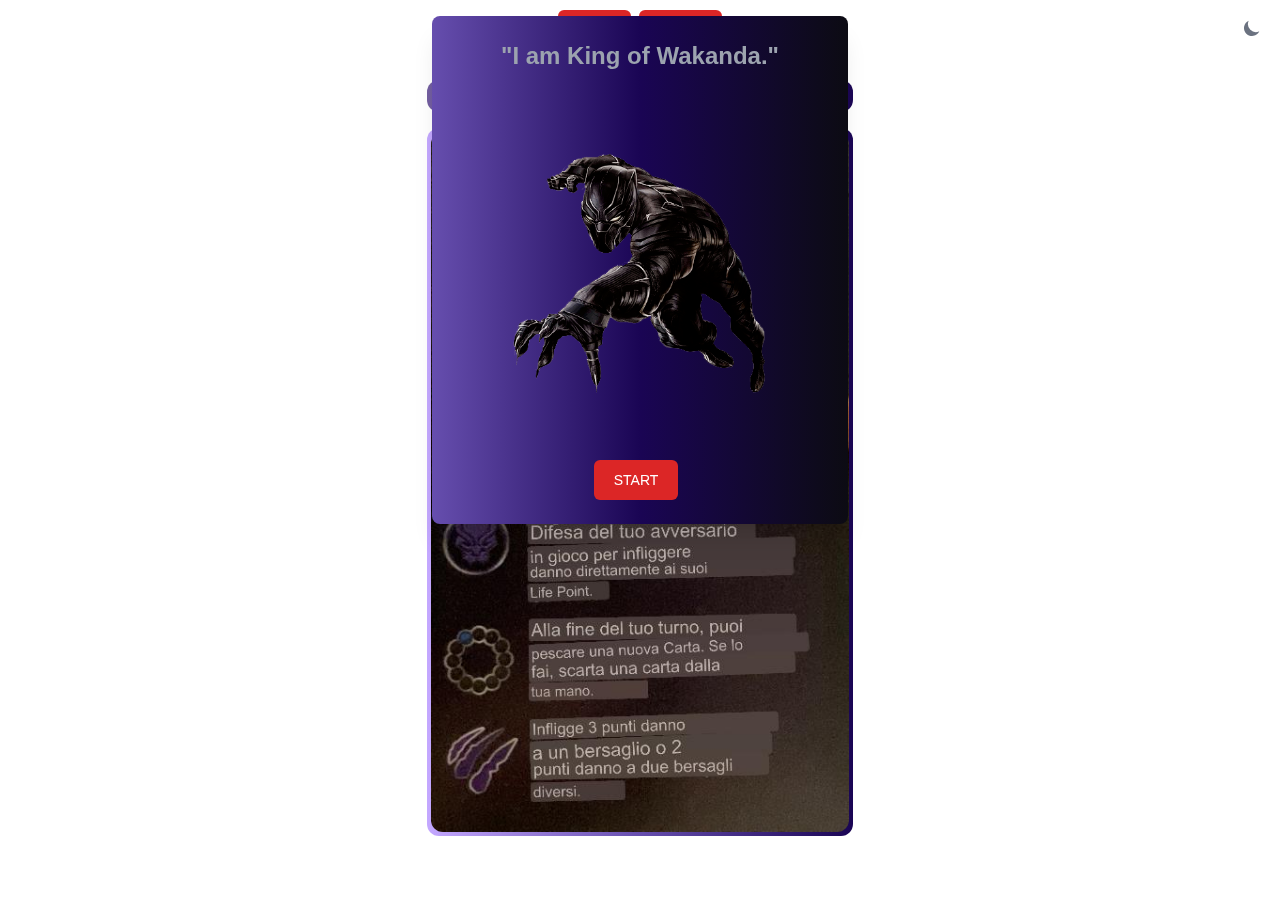
==== commit 4fb9a576: "Zoom image IronMan" ====
--- a/black-panter.html
+++ b/black-panter.html
@@ -18,6 +18,7 @@
       } else {
         document.documentElement.classList.remove('dark');
       }
+
       //Image Effect
       const imgZooming = function () {
         imgBlack.classList.add("zoomBlackPanter");
@@ -25,15 +26,13 @@
           popUp.classList.add("hidden");
         }, 1000);
       };
+
       //Zoom Image
-
-      // this function is called when a small image is clicked
       function showModal(src) {
           modal.classList.remove('hidden');
           modalImg.src = src;
       }
 
-      // this function is called when the close button is clicked
       function closeModal() {
           modal.classList.add('hidden');
       }
@@ -86,7 +85,7 @@
     <div
       id="popup-modal"
       tabindex="-1"
-      class="hidden overflow-y-auto overflow-x-hidden fixed top-0 right-0 left-0 z-50 md:inset-0 h-modal md:h-full justify-center items-center flex"
+      class="overflow-y-auto overflow-x-hidden fixed top-0 right-0 left-0 z-50 md:inset-0 h-modal md:h-full justify-center items-center flex"
       aria-modal="true"
       role="dialog"
     >
@@ -96,7 +95,7 @@
           class="relative bg-white rounded-lg shadow-xl bg-gradient-to-r from-[#664EAE] via-[#1A0554] to-[#0C0B13]"
         >
           <div class="p-6 text-center">
-            <h3 class="mb-5 text-2xl font-bold text-white">
+            <h3 class="mb-5 text-2xl font-bold text-gray-400">
               "I am King of Wakanda."
             </h3>
             <img
@@ -123,12 +122,12 @@
       <section class="w-1/3 flex justify-center flex-wrap mt-6">
         <!-- Title Container -->
         <div
-          class="flex flex-col justify-center items-center w-full space-y-6 p-1 px-4 rounded-xl bg-gradient-to-r from-[#C4A8FF] via-[#664EAE] to-[#1A0554] mb-4"
+          class="flex flex-col justify-center items-center w-full space-y-6 p-1 px-4 rounded-xl bg-gradient-to-r from-[#735ea0] via-[#664EAE] to-[#1A0554] mb-4"
         >
           <div
             class="flex flex-col justify-center items-center w-full space-y-6 "
           >
-            <p class="text-center font-bold dark:text-white">SUPERPOTERI</p>
+            <p class="text-center font-bold dark:text-gray-400">SUPERPOTERI</p>
           </div>
         </div>
         <!-- Image Container -->
--- a/css/style.css
+++ b/css/style.css
@@ -514,6 +514,14 @@
   position: relative;
 }
 
+.top-2 {
+  top: 0.5rem;
+}
+
+.right-2 {
+  right: 0.5rem;
+}
+
 .top-0 {
   top: 0px;
 }
@@ -526,14 +534,6 @@
   left: 0px;
 }
 
-.top-2 {
-  top: 0.5rem;
-}
-
-.right-2 {
-  right: 0.5rem;
-}
-
 .top-6 {
   top: 1.5rem;
 }
@@ -548,6 +548,11 @@
 
 .m-4 {
   margin: 1rem;
+}
+
+.mx-auto {
+  margin-left: auto;
+  margin-right: auto;
 }
 
 .my-auto {
@@ -555,11 +560,6 @@
   margin-bottom: auto;
 }
 
-.mx-auto {
-  margin-left: auto;
-  margin-right: auto;
-}
-
 .mb-5 {
   margin-bottom: 1.25rem;
 }
@@ -572,18 +572,18 @@
   margin-top: 1.5rem;
 }
 
+.mb-4 {
+  margin-bottom: 1rem;
+}
+
+.mt-10 {
+  margin-top: 2.5rem;
+}
+
 .mb-10 {
   margin-bottom: 2.5rem;
 }
 
-.mb-4 {
-  margin-bottom: 1rem;
-}
-
-.mt-10 {
-  margin-top: 2.5rem;
-}
-
 .flex {
   display: flex;
 }
@@ -600,12 +600,16 @@
   display: none;
 }
 
+.h-5 {
+  height: 1.25rem;
+}
+
 .h-full {
   height: 100%;
 }
 
-.h-5 {
-  height: 1.25rem;
+.h-screen {
+  height: 100vh;
 }
 
 .h-28 {
@@ -616,18 +620,6 @@
   height: 24rem;
 }
 
-.h-20 {
-  height: 5rem;
-}
-
-.h-10 {
-  height: 2.5rem;
-}
-
-.h-screen {
-  height: 100vh;
-}
-
 .max-h-\[600px\] {
   max-height: 600px;
 }
@@ -636,28 +628,20 @@
   width: 100%;
 }
 
+.w-5 {
+  width: 1.25rem;
+}
+
 .w-1\/3 {
   width: 33.333333%;
 }
 
-.w-5 {
-  width: 1.25rem;
+.w-screen {
+  width: 100vw;
 }
 
 .w-1\/2 {
   width: 50%;
-}
-
-.w-20 {
-  width: 5rem;
-}
-
-.w-10 {
-  width: 2.5rem;
-}
-
-.w-screen {
-  width: 100vw;
 }
 
 .max-w-md {
@@ -685,25 +669,6 @@
           animation: pulse 2s cubic-bezier(0.4, 0, 0.6, 1) infinite;
 }
 
-@-webkit-keyframes ping {
-  75%, 100% {
-    transform: scale(2);
-    opacity: 0;
-  }
-}
-
-@keyframes ping {
-  75%, 100% {
-    transform: scale(2);
-    opacity: 0;
-  }
-}
-
-.animate-ping {
-  -webkit-animation: ping 1s cubic-bezier(0, 0, 0.2, 1) infinite;
-          animation: ping 1s cubic-bezier(0, 0, 0.2, 1) infinite;
-}
-
 .cursor-pointer {
   cursor: pointer;
 }
@@ -758,20 +723,21 @@
   overflow-x: hidden;
 }
 
+.rounded-md {
+  border-radius: 0.375rem;
+}
+
 .rounded-lg {
   border-radius: 0.5rem;
 }
 
-.rounded-md {
-  border-radius: 0.375rem;
-}
-
 .rounded-xl {
   border-radius: 0.75rem;
 }
 
-.rounded-full {
-  border-radius: 9999px;
+.bg-red-600 {
+  --tw-bg-opacity: 1;
+  background-color: rgb(220 38 38 / var(--tw-bg-opacity));
 }
 
 .bg-white {
@@ -779,11 +745,6 @@
   background-color: rgb(255 255 255 / var(--tw-bg-opacity));
 }
 
-.bg-red-600 {
-  --tw-bg-opacity: 1;
-  background-color: rgb(220 38 38 / var(--tw-bg-opacity));
-}
-
 .bg-black\/70 {
   background-color: rgb(0 0 0 / 0.7);
 }
@@ -816,9 +777,19 @@
   --tw-gradient-stops: var(--tw-gradient-from), var(--tw-gradient-to, rgb(174 26 40 / 0));
 }
 
-.from-transparent {
-  --tw-gradient-from: transparent;
-  --tw-gradient-stops: var(--tw-gradient-from), var(--tw-gradient-to, rgb(0 0 0 / 0));
+.from-\[\#a28bd4\] {
+  --tw-gradient-from: #a28bd4;
+  --tw-gradient-stops: var(--tw-gradient-from), var(--tw-gradient-to, rgb(162 139 212 / 0));
+}
+
+.from-\[\#a28bd455\] {
+  --tw-gradient-from: #a28bd455;
+  --tw-gradient-stops: var(--tw-gradient-from), var(--tw-gradient-to, rgb(162 139 212 / 0));
+}
+
+.from-\[\#735ea0\] {
+  --tw-gradient-from: #735ea0;
+  --tw-gradient-stops: var(--tw-gradient-from), var(--tw-gradient-to, rgb(115 94 160 / 0));
 }
 
 .via-\[\#1A0554\] {
@@ -851,6 +822,10 @@
 
 .to-\[\#15070e\] {
   --tw-gradient-to: #15070e;
+}
+
+.to-\[\#b18d00\] {
+  --tw-gradient-to: #b18d00;
 }
 
 .object-cover {
@@ -858,24 +833,24 @@
      object-fit: cover;
 }
 
+.p-2\.5 {
+  padding: 0.625rem;
+}
+
+.p-2 {
+  padding: 0.5rem;
+}
+
+.p-1 {
+  padding: 0.25rem;
+}
+
 .p-4 {
   padding: 1rem;
 }
 
 .p-6 {
   padding: 1.5rem;
-}
-
-.p-1 {
-  padding: 0.25rem;
-}
-
-.p-2\.5 {
-  padding: 0.625rem;
-}
-
-.p-2 {
-  padding: 0.5rem;
 }
 
 .p-3 {
@@ -906,17 +881,17 @@
   padding-right: 1rem;
 }
 
-.px-2 {
-  padding-left: 0.5rem;
-  padding-right: 0.5rem;
-}
-
 .text-center {
   text-align: center;
 }
 
 .align-baseline {
   vertical-align: baseline;
+}
+
+.text-lg {
+  font-size: 1.125rem;
+  line-height: 1.75rem;
 }
 
 .text-2xl {
@@ -929,9 +904,9 @@
   line-height: 1.25rem;
 }
 
-.text-lg {
-  font-size: 1.125rem;
-  line-height: 1.75rem;
+.text-5xl {
+  font-size: 3rem;
+  line-height: 1;
 }
 
 .text-3xl {
@@ -944,21 +919,12 @@
   line-height: 1.75rem;
 }
 
-.text-5xl {
-  font-size: 3rem;
-  line-height: 1;
-}
-
 .font-bold {
   font-weight: 700;
 }
 
 .font-medium {
   font-weight: 500;
-}
-
-.font-extrabold {
-  font-weight: 800;
 }
 
 .uppercase {
@@ -973,6 +939,16 @@
 .text-gray-500 {
   --tw-text-opacity: 1;
   color: rgb(107 114 128 / var(--tw-text-opacity));
+}
+
+.text-black {
+  --tw-text-opacity: 1;
+  color: rgb(0 0 0 / var(--tw-text-opacity));
+}
+
+.text-gray-400 {
+  --tw-text-opacity: 1;
+  color: rgb(156 163 175 / var(--tw-text-opacity));
 }
 
 .shadow-xl {
@@ -1014,14 +990,6 @@
 
 .transition-all {
   transition-property: all;
-  transition-timing-function: cubic-bezier(0.4, 0, 0.2, 1);
-  transition-duration: 150ms;
-}
-
-.transition {
-  transition-property: color, background-color, border-color, fill, stroke, opacity, box-shadow, transform, filter, -webkit-text-decoration-color, -webkit-backdrop-filter;
-  transition-property: color, background-color, border-color, text-decoration-color, fill, stroke, opacity, box-shadow, transform, filter, backdrop-filter;
-  transition-property: color, background-color, border-color, text-decoration-color, fill, stroke, opacity, box-shadow, transform, filter, backdrop-filter, -webkit-text-decoration-color, -webkit-backdrop-filter;
   transition-timing-function: cubic-bezier(0.4, 0, 0.2, 1);
   transition-duration: 150ms;
 }
@@ -1069,14 +1037,14 @@
   transform: translate(var(--tw-translate-x), var(--tw-translate-y)) rotate(var(--tw-rotate)) skewX(var(--tw-skew-x)) skewY(var(--tw-skew-y)) scaleX(var(--tw-scale-x)) scaleY(var(--tw-scale-y));
 }
 
+.hover\:bg-gray-100:hover {
+  --tw-bg-opacity: 1;
+  background-color: rgb(243 244 246 / var(--tw-bg-opacity));
+}
+
 .hover\:bg-red-800:hover {
   --tw-bg-opacity: 1;
   background-color: rgb(153 27 27 / var(--tw-bg-opacity));
-}
-
-.hover\:bg-gray-100:hover {
-  --tw-bg-opacity: 1;
-  background-color: rgb(243 244 246 / var(--tw-bg-opacity));
 }
 
 .focus\:outline-none:focus {
@@ -1090,16 +1058,16 @@
   box-shadow: var(--tw-ring-offset-shadow), var(--tw-ring-shadow), var(--tw-shadow, 0 0 #0000);
 }
 
+.focus\:ring-gray-700:focus {
+  --tw-ring-opacity: 1;
+  --tw-ring-color: rgb(55 65 81 / var(--tw-ring-opacity));
+}
+
 .focus\:ring-red-300:focus {
   --tw-ring-opacity: 1;
   --tw-ring-color: rgb(252 165 165 / var(--tw-ring-opacity));
 }
 
-.focus\:ring-gray-700:focus {
-  --tw-ring-opacity: 1;
-  --tw-ring-color: rgb(55 65 81 / var(--tw-ring-opacity));
-}
-
 .dark .dark\:bg-black {
   --tw-bg-opacity: 1;
   background-color: rgb(0 0 0 / var(--tw-bg-opacity));
@@ -1130,14 +1098,14 @@
   background-color: rgb(55 65 81 / var(--tw-bg-opacity));
 }
 
+.dark .dark\:focus\:ring-gray-200:focus {
+  --tw-ring-opacity: 1;
+  --tw-ring-color: rgb(229 231 235 / var(--tw-ring-opacity));
+}
+
 .dark .dark\:focus\:ring-red-800:focus {
   --tw-ring-opacity: 1;
   --tw-ring-color: rgb(153 27 27 / var(--tw-ring-opacity));
-}
-
-.dark .dark\:focus\:ring-gray-200:focus {
-  --tw-ring-opacity: 1;
-  --tw-ring-color: rgb(229 231 235 / var(--tw-ring-opacity));
 }
 
 @media (min-width: 768px) {
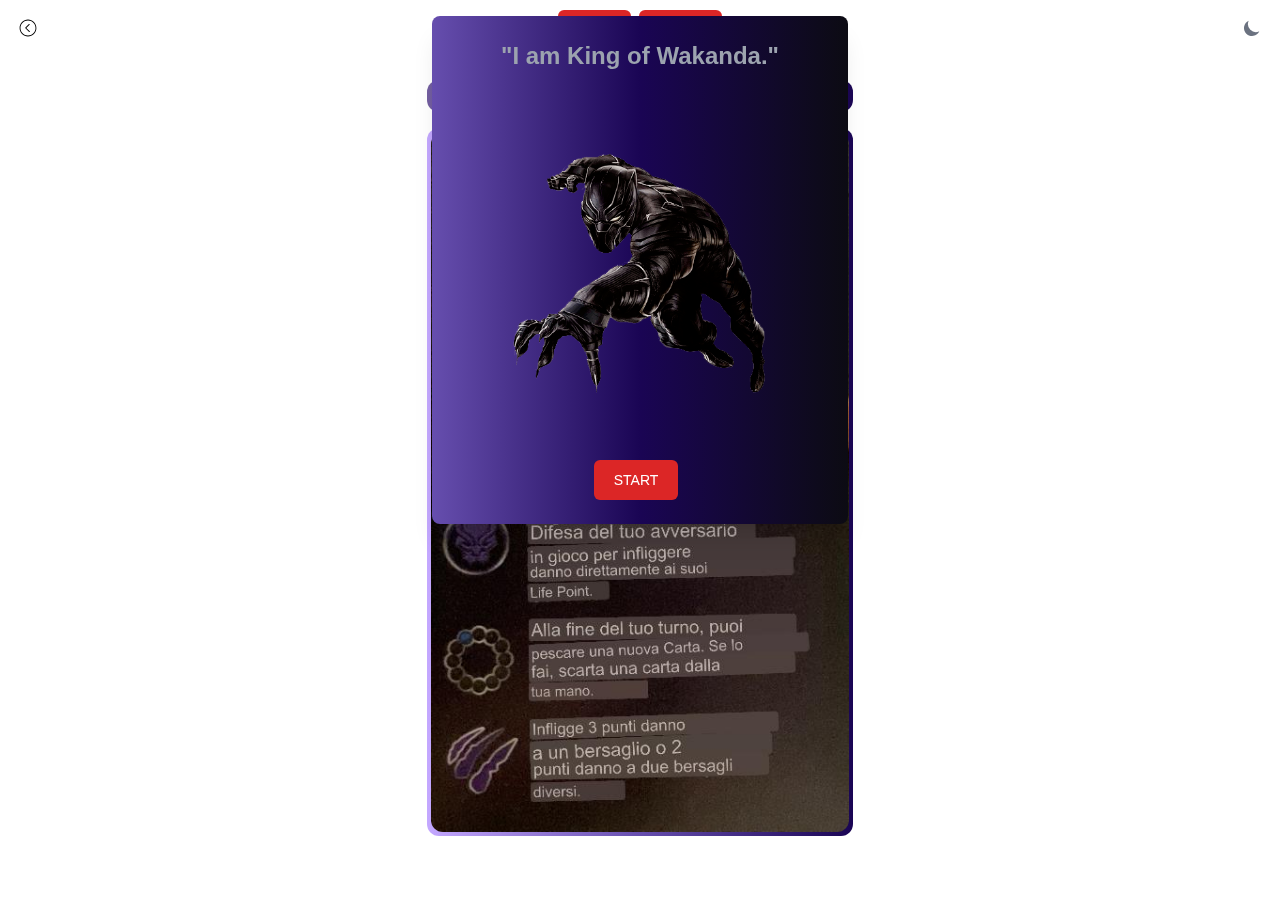
==== commit d62ac3fe: "Zoom image Wanda, Capitan e aggiunta tasto back" ====
--- a/black-panter.html
+++ b/black-panter.html
@@ -40,47 +40,77 @@
     <script src="js/carcater-effects.js" defer></script>
     <script src="js/script.js" defer></script>
   </head>
-  <body class="dark:bg-black">
-    <!-- Header -->
-    <header class="container mx-auto relative">
-      <section id="header" class="flex w-full justify-center flex-wrap p-2.5">
-        <div class="flex w-full justify-center align-baseline dark:bg-black gap-2">
-          <h1 class="text-lg font-bold text-center p-1 rounded-md text-white dark:text-black bg-red-600">KHAOS</h1>
-          <h1 class="text-lg font-bold text-center p-1 rounded-md text-white dark:text-black bg-red-600">MARVEL</h1>   
-        </div>
-        <button id="theme-toggle" class="absolute top-2 right-2 text-gray-500 dark:text-gray-400 hover:bg-gray-100 dark:hover:bg-gray-700 focus:outlink-none focus:ring-4 focus:ring-gray-700 dark:focus:ring-gray-200 rounded-lg p-2.5 animate-pulse">
-            <!-- Dark SVG Icon -->
+  <body class="dark:bg-black">       
+        <!-- Header -->
+        <header class="container mx-auto relative">
+          <section id="header" class="flex w-full justify-center flex-wrap p-2.5">
+            <div class="flex w-full justify-center align-baseline dark:bg-black gap-2">
+              <h1 class="text-lg font-bold text-center p-1 rounded-md text-white dark:text-black bg-red-600">KHAOS</h1>
+              <h1 class="text-lg font-bold text-center p-1 rounded-md text-white dark:text-black bg-red-600">MARVEL</h1>   
+            </div>
+            <div class="w-30 h-30 absolute top-2 left-2">
+              <!-- Back Button  -->
+              <button onclick="history.back()" id="back-btn" class=" hover:bg-gray-100 dark:hover:bg-gray-700 focus:outlink-none focus:ring-4 focus:ring-gray-700 dark:focus:ring-gray-200 rounded-lg p-2.5 ">
+                <svg class="svg-icon fill-black dark:fill-white" viewBox="0 0 20 20">
+                  <path d="M11.739,13.962c-0.087,0.086-0.199,0.131-0.312,0.131c-0.112,0-0.226-0.045-0.312-0.131l-3.738-3.736c-0.173-0.173-0.173-0.454,0-0.626l3.559-3.562c0.173-0.175,0.454-0.173,0.626,0c0.173,0.172,0.173,0.451,0,0.624l-3.248,3.25l3.425,3.426C11.911,13.511,11.911,13.789,11.739,13.962 M18.406,10c0,4.644-3.763,8.406-8.406,8.406S1.594,14.644,1.594,10S5.356,1.594,10,1.594S18.406,5.356,18.406,10 M17.521,10c0-4.148-3.373-7.521-7.521-7.521c-4.148,0-7.521,3.374-7.521,7.521c0,4.148,3.374,7.521,7.521,7.521C14.147,17.521,17.521,14.148,17.521,10"></path>
+                </svg>
+            </button>
+            </div>
+            <div class="bg-black w-full absolute top-2 left-2 z-100">
+
+            </div>
+
+
+
+            <!-- Dark Mode Button  -->
+            <button id="theme-toggle" class="absolute top-2 right-2 text-gray-500 dark:text-gray-400 hover:bg-gray-100 dark:hover:bg-gray-700 focus:outlink-none focus:ring-4 focus:ring-gray-700 dark:focus:ring-gray-200 rounded-lg p-2.5">
+                <!-- Dark SVG Icon -->
+                <svg
+                id="theme-toggle-dark-icon"
+                class="w-5 h-5 hidden"
+                fill="currentColor"
+                viewBox="0 0 20 20"
+                xmlns="http://www.w3.org/2000/svg"
+                >
+                <path
+                d="M17.293 13.293A8 8 0 016.707 2.707a8.001 8.001 0 1010.586 10.586z"
+                ></path>
+              </svg>
+              
+              <!-- Light SVG Icon -->
+              <svg
+              id="theme-toggle-light-icon"
+              class="w-5 h-5 hidden"
+              fill="currentColor"
+              viewBox="0 0 20 20"
+              xmlns="http://www.w3.org/2000/svg"
+              >
+              <path
+                d="M10 2a1 1 0 011 1v1a1 1 0 11-2 0V3a1 1 0 011-1zm4 8a4 4 0 11-8 0 4 4 0 018 0zm-.464 4.95l.707.707a1 1 0 001.414-1.414l-.707-.707a1 1 0 00-1.414 1.414zm2.12-10.607a1 1 0 010 1.414l-.706.707a1 1 0 11-1.414-1.414l.707-.707a1 1 0 011.414 0zM17 11a1 1 0 100-2h-1a1 1 0 100 2h1zm-7 4a1 1 0 011 1v1a1 1 0 11-2 0v-1a1 1 0 011-1zM5.05 6.464A1 1 0 106.465 5.05l-.708-.707a1 1 0 00-1.414 1.414l.707.707zm1.414 8.486l-.707.707a1 1 0 01-1.414-1.414l.707-.707a1 1 0 011.414 1.414zM4 11a1 1 0 100-2H3a1 1 0 000 2h1z"
+                fill-rule="evenodd"
+                clip-rule="evenodd"
+                ></path>
+              </svg>
+            </button>
+            <!-- Light SVG Icon -->
             <svg
-            id="theme-toggle-dark-icon"
-            class="w-5 h-5 hidden animate-pulse"
+            id="theme-toggle-light-icon"
+            class="w-5 h-5 hidden "
             fill="currentColor"
             viewBox="0 0 20 20"
             xmlns="http://www.w3.org/2000/svg"
             >
             <path
-            d="M17.293 13.293A8 8 0 016.707 2.707a8.001 8.001 0 1010.586 10.586z"
-            ></path>
-          </svg>
-          
-          <!-- Light SVG Icon -->
-          <svg
-          id="theme-toggle-light-icon"
-          class="w-5 h-5 hidden animate-pulse"
-          fill="currentColor"
-          viewBox="0 0 20 20"
-          xmlns="http://www.w3.org/2000/svg"
-          >
-          <path
-            d="M10 2a1 1 0 011 1v1a1 1 0 11-2 0V3a1 1 0 011-1zm4 8a4 4 0 11-8 0 4 4 0 018 0zm-.464 4.95l.707.707a1 1 0 001.414-1.414l-.707-.707a1 1 0 00-1.414 1.414zm2.12-10.607a1 1 0 010 1.414l-.706.707a1 1 0 11-1.414-1.414l.707-.707a1 1 0 011.414 0zM17 11a1 1 0 100-2h-1a1 1 0 100 2h1zm-7 4a1 1 0 011 1v1a1 1 0 11-2 0v-1a1 1 0 011-1zM5.05 6.464A1 1 0 106.465 5.05l-.708-.707a1 1 0 00-1.414 1.414l.707.707zm1.414 8.486l-.707.707a1 1 0 01-1.414-1.414l.707-.707a1 1 0 011.414 1.414zM4 11a1 1 0 100-2H3a1 1 0 000 2h1z"
-            fill-rule="evenodd"
-            clip-rule="evenodd"
-            ></path>
-          </svg>
-        </button>
-      </div>
-
-    </section>
-  </header>
+              d="M10 2a1 1 0 011 1v1a1 1 0 11-2 0V3a1 1 0 011-1zm4 8a4 4 0 11-8 0 4 4 0 018 0zm-.464 4.95l.707.707a1 1 0 001.414-1.414l-.707-.707a1 1 0 00-1.414 1.414zm2.12-10.607a1 1 0 010 1.414l-.706.707a1 1 0 11-1.414-1.414l.707-.707a1 1 0 011.414 0zM17 11a1 1 0 100-2h-1a1 1 0 100 2h1zm-7 4a1 1 0 011 1v1a1 1 0 11-2 0v-1a1 1 0 011-1zM5.05 6.464A1 1 0 106.465 5.05l-.708-.707a1 1 0 00-1.414 1.414l.707.707zm1.414 8.486l-.707.707a1 1 0 01-1.414-1.414l.707-.707a1 1 0 011.414 1.414zM4 11a1 1 0 100-2H3a1 1 0 000 2h1z"
+              fill-rule="evenodd"
+              clip-rule="evenodd"
+              ></path>
+            </svg>
+          </button>
+          </div>
+    
+        </section>
+      </header>
     <!-- Pop up Section -->
     <div
       id="popup-modal"
--- a/css/style.css
+++ b/css/style.css
@@ -542,6 +542,10 @@
   right: 2rem;
 }
 
+.left-2 {
+  left: 0.5rem;
+}
+
 .z-50 {
   z-index: 50;
 }
@@ -618,6 +622,22 @@
 
 .h-96 {
   height: 24rem;
+}
+
+.h-\[\] {
+  height: ;
+}
+
+.h-\[200px\] {
+  height: 200px;
+}
+
+.h-\[400px\] {
+  height: 400px;
+}
+
+.h-\[300px\] {
+  height: 300px;
 }
 
 .max-h-\[600px\] {
@@ -749,6 +769,11 @@
   background-color: rgb(0 0 0 / 0.7);
 }
 
+.bg-black {
+  --tw-bg-opacity: 1;
+  background-color: rgb(0 0 0 / var(--tw-bg-opacity));
+}
+
 .bg-gradient-to-r {
   background-image: linear-gradient(to right, var(--tw-gradient-stops));
 }
@@ -762,6 +787,11 @@
   --tw-gradient-stops: var(--tw-gradient-from), var(--tw-gradient-to, rgb(102 78 174 / 0));
 }
 
+.from-\[\#735ea0\] {
+  --tw-gradient-from: #735ea0;
+  --tw-gradient-stops: var(--tw-gradient-from), var(--tw-gradient-to, rgb(115 94 160 / 0));
+}
+
 .from-\[\#C4A8FF\] {
   --tw-gradient-from: #C4A8FF;
   --tw-gradient-stops: var(--tw-gradient-from), var(--tw-gradient-to, rgb(196 168 255 / 0));
@@ -777,21 +807,6 @@
   --tw-gradient-stops: var(--tw-gradient-from), var(--tw-gradient-to, rgb(174 26 40 / 0));
 }
 
-.from-\[\#a28bd4\] {
-  --tw-gradient-from: #a28bd4;
-  --tw-gradient-stops: var(--tw-gradient-from), var(--tw-gradient-to, rgb(162 139 212 / 0));
-}
-
-.from-\[\#a28bd455\] {
-  --tw-gradient-from: #a28bd455;
-  --tw-gradient-stops: var(--tw-gradient-from), var(--tw-gradient-to, rgb(162 139 212 / 0));
-}
-
-.from-\[\#735ea0\] {
-  --tw-gradient-from: #735ea0;
-  --tw-gradient-stops: var(--tw-gradient-from), var(--tw-gradient-to, rgb(115 94 160 / 0));
-}
-
 .via-\[\#1A0554\] {
   --tw-gradient-stops: var(--tw-gradient-from), #1A0554, var(--tw-gradient-to, rgb(26 5 84 / 0));
 }
@@ -808,6 +823,10 @@
   --tw-gradient-stops: var(--tw-gradient-from), #d01111, var(--tw-gradient-to, rgb(208 17 17 / 0));
 }
 
+.via-\[\#4b0908\] {
+  --tw-gradient-stops: var(--tw-gradient-from), #4b0908, var(--tw-gradient-to, rgb(75 9 8 / 0));
+}
+
 .to-\[\#0C0B13\] {
   --tw-gradient-to: #0C0B13;
 }
@@ -820,12 +839,20 @@
   --tw-gradient-to: #fbca03;
 }
 
+.to-\[\#b18d00\] {
+  --tw-gradient-to: #b18d00;
+}
+
 .to-\[\#15070e\] {
   --tw-gradient-to: #15070e;
 }
 
-.to-\[\#b18d00\] {
-  --tw-gradient-to: #b18d00;
+.to-\[\#a38200\] {
+  --tw-gradient-to: #a38200;
+}
+
+.fill-black {
+  fill: #000;
 }
 
 .object-cover {
@@ -939,11 +966,6 @@
 .text-gray-500 {
   --tw-text-opacity: 1;
   color: rgb(107 114 128 / var(--tw-text-opacity));
-}
-
-.text-black {
-  --tw-text-opacity: 1;
-  color: rgb(0 0 0 / var(--tw-text-opacity));
 }
 
 .text-gray-400 {
@@ -1031,6 +1053,26 @@
   transform: translate(var(--tw-translate-x), var(--tw-translate-y)) rotate(var(--tw-rotate)) skewX(var(--tw-skew-x)) skewY(var(--tw-skew-y)) scaleX(var(--tw-scale-x)) scaleY(var(--tw-scale-y));
 }
 
+/* -----
+SVG Icons - svgicons.sparkk.fr
+----- */
+
+.svg-icon {
+  width: 1.25em;
+  height: 1.25em;
+}
+
+/* .svg-icon path,
+.svg-icon polygon,
+.svg-icon rect {
+  fill: #4691f6;
+} */
+
+.svg-icon circle {
+  stroke: #4691f6;
+  stroke-width: 1;
+}
+
 .hover\:scale-110:hover {
   --tw-scale-x: 1.1;
   --tw-scale-y: 1.1;
@@ -1073,6 +1115,10 @@
   background-color: rgb(0 0 0 / var(--tw-bg-opacity));
 }
 
+.dark .dark\:fill-white {
+  fill: #fff;
+}
+
 .dark .dark\:text-black {
   --tw-text-opacity: 1;
   color: rgb(0 0 0 / var(--tw-text-opacity));
@@ -1081,11 +1127,6 @@
 .dark .dark\:text-gray-400 {
   --tw-text-opacity: 1;
   color: rgb(156 163 175 / var(--tw-text-opacity));
-}
-
-.dark .dark\:text-white {
-  --tw-text-opacity: 1;
-  color: rgb(255 255 255 / var(--tw-text-opacity));
 }
 
 .dark .dark\:shadow-white {
@@ -1119,5 +1160,4 @@
   .md\:h-full {
     height: 100%;
   }
-}
-
+}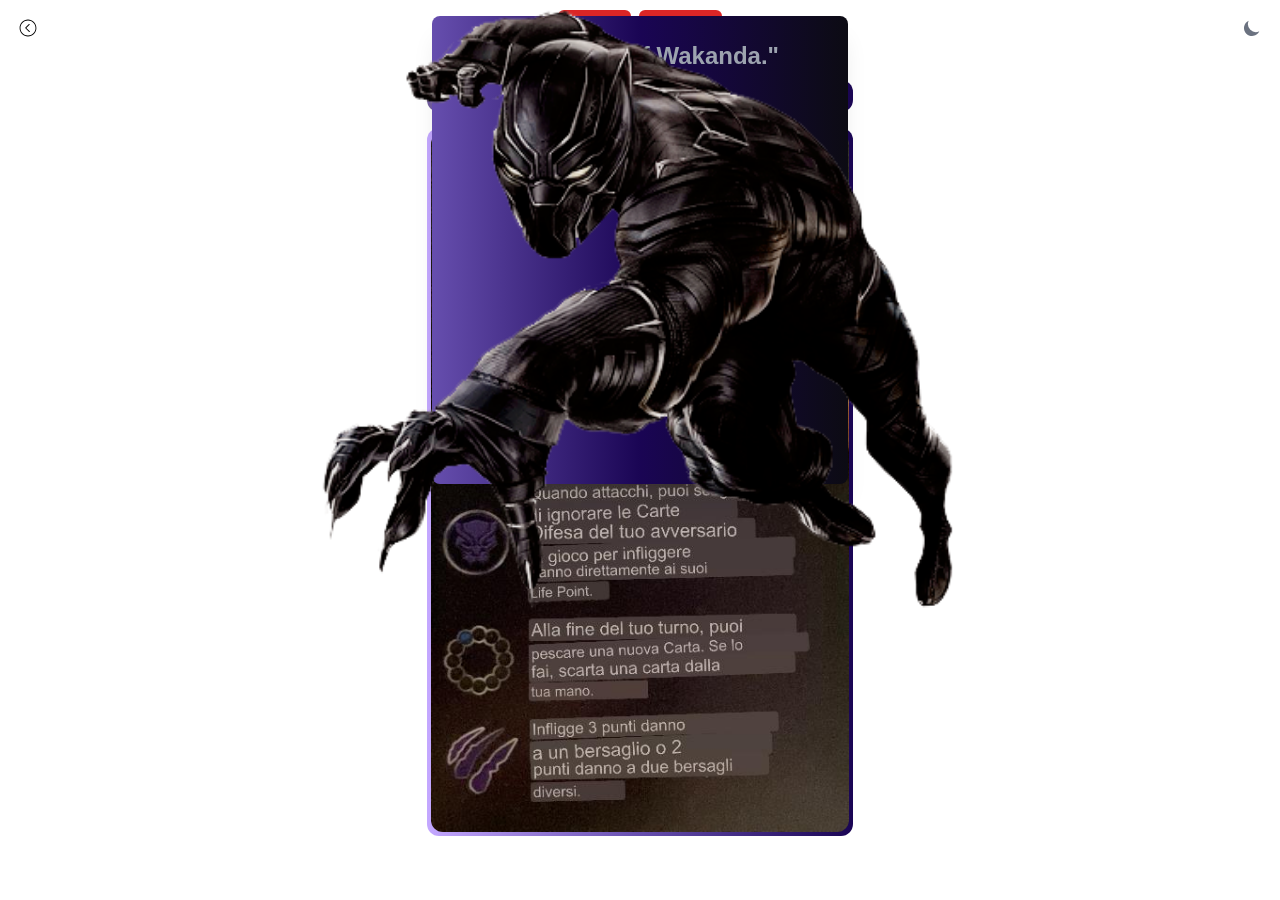
==== commit ec0ffe04: "Auto Effect" ====
--- a/black-panter.html
+++ b/black-panter.html
@@ -19,13 +19,13 @@
         document.documentElement.classList.remove('dark');
       }
 
-      //Image Effect
-      const imgZooming = function () {
-        imgBlack.classList.add("zoomBlackPanter");
-        setInterval(function (params) {
-          popUp.classList.add("hidden");
-        }, 1000);
-      };
+      //Auto Image Effect
+      window.onload = function () {
+          imgBlack.classList.add("zoomBlackPanter");
+          setInterval(function (params) {
+            popUp.classList.add("hidden");
+          }, 2000);
+        };
 
       //Zoom Image
       function showModal(src) {
@@ -134,14 +134,7 @@
               alt=""
               class="transition-all duration-1000 scroll-none"
             />
-            <button
-              onclick="imgZooming()"
-              data-modal-toggle="popup-modal"
-              type="button"
-              class="text-white bg-red-600 hover:bg-red-800 focus:ring-4 focus:outline-none focus:ring-red-300 dark:focus:ring-red-800 font-medium rounded-md text-sm inline-flex items-center px-5 py-2.5 text-center mr-2"
-            >
-              START
-            </button>
+            
           </div>
         </div>
       </div>
--- a/css/style.css
+++ b/css/style.css
@@ -518,6 +518,10 @@
   top: 0.5rem;
 }
 
+.left-2 {
+  left: 0.5rem;
+}
+
 .right-2 {
   right: 0.5rem;
 }
@@ -540,10 +544,6 @@
 
 .right-8 {
   right: 2rem;
-}
-
-.left-2 {
-  left: 0.5rem;
 }
 
 .z-50 {
@@ -588,6 +588,14 @@
   margin-bottom: 2.5rem;
 }
 
+.mt-40 {
+  margin-top: 10rem;
+}
+
+.mt-20 {
+  margin-top: 5rem;
+}
+
 .flex {
   display: flex;
 }
@@ -616,34 +624,42 @@
   height: 100vh;
 }
 
+.h-\[400px\] {
+  height: 400px;
+}
+
 .h-28 {
   height: 7rem;
 }
 
+.h-10 {
+  height: 2.5rem;
+}
+
+.h-\[275px\] {
+  height: 275px;
+}
+
 .h-96 {
   height: 24rem;
 }
 
-.h-\[\] {
-  height: ;
-}
-
-.h-\[200px\] {
-  height: 200px;
-}
-
-.h-\[400px\] {
-  height: 400px;
-}
-
-.h-\[300px\] {
-  height: 300px;
-}
-
 .max-h-\[600px\] {
   max-height: 600px;
 }
 
+.max-h-\[4500px\] {
+  max-height: 4500px;
+}
+
+.max-h-\[450px\] {
+  max-height: 450px;
+}
+
+.max-h-\[500px\] {
+  max-height: 500px;
+}
+
 .w-full {
   width: 100%;
 }
@@ -662,6 +678,10 @@
 
 .w-1\/2 {
   width: 50%;
+}
+
+.w-10 {
+  width: 2.5rem;
 }
 
 .max-w-md {
@@ -735,6 +755,12 @@
   margin-bottom: calc(1.5rem * var(--tw-space-y-reverse));
 }
 
+.space-x-2 > :not([hidden]) ~ :not([hidden]) {
+  --tw-space-x-reverse: 0;
+  margin-right: calc(0.5rem * var(--tw-space-x-reverse));
+  margin-left: calc(0.5rem * calc(1 - var(--tw-space-x-reverse)));
+}
+
 .overflow-y-auto {
   overflow-y: auto;
 }
@@ -753,6 +779,10 @@
 
 .rounded-xl {
   border-radius: 0.75rem;
+}
+
+.rounded-full {
+  border-radius: 9999px;
 }
 
 .bg-red-600 {
@@ -760,6 +790,11 @@
   background-color: rgb(220 38 38 / var(--tw-bg-opacity));
 }
 
+.bg-black {
+  --tw-bg-opacity: 1;
+  background-color: rgb(0 0 0 / var(--tw-bg-opacity));
+}
+
 .bg-white {
   --tw-bg-opacity: 1;
   background-color: rgb(255 255 255 / var(--tw-bg-opacity));
@@ -769,9 +804,9 @@
   background-color: rgb(0 0 0 / 0.7);
 }
 
-.bg-black {
+.bg-gray-500 {
   --tw-bg-opacity: 1;
-  background-color: rgb(0 0 0 / var(--tw-bg-opacity));
+  background-color: rgb(107 114 128 / var(--tw-bg-opacity));
 }
 
 .bg-gradient-to-r {
@@ -807,6 +842,26 @@
   --tw-gradient-stops: var(--tw-gradient-from), var(--tw-gradient-to, rgb(174 26 40 / 0));
 }
 
+.from-\[\] {
+  --tw-gradient-from: ;
+  --tw-gradient-stops: var(--tw-gradient-from), var(--tw-gradient-to, rgb(255 255 255 / 0));
+}
+
+.from-\[2A75B3\] {
+  --tw-gradient-from: 2A75B3;
+  --tw-gradient-stops: var(--tw-gradient-from), var(--tw-gradient-to, rgb(255 255 255 / 0));
+}
+
+.from-\[\#2A75B3\] {
+  --tw-gradient-from: #2A75B3;
+  --tw-gradient-stops: var(--tw-gradient-from), var(--tw-gradient-to, rgb(42 117 179 / 0));
+}
+
+.from-\[\#CC4224\] {
+  --tw-gradient-from: #CC4224;
+  --tw-gradient-stops: var(--tw-gradient-from), var(--tw-gradient-to, rgb(204 66 36 / 0));
+}
+
 .via-\[\#1A0554\] {
   --tw-gradient-stops: var(--tw-gradient-from), #1A0554, var(--tw-gradient-to, rgb(26 5 84 / 0));
 }
@@ -823,8 +878,8 @@
   --tw-gradient-stops: var(--tw-gradient-from), #d01111, var(--tw-gradient-to, rgb(208 17 17 / 0));
 }
 
-.via-\[\#4b0908\] {
-  --tw-gradient-stops: var(--tw-gradient-from), #4b0908, var(--tw-gradient-to, rgb(75 9 8 / 0));
+.via-\[\#F3D403\] {
+  --tw-gradient-stops: var(--tw-gradient-from), #F3D403, var(--tw-gradient-to, rgb(243 212 3 / 0));
 }
 
 .to-\[\#0C0B13\] {
@@ -839,6 +894,10 @@
   --tw-gradient-to: #fbca03;
 }
 
+.to-\[\#a38200\] {
+  --tw-gradient-to: #a38200;
+}
+
 .to-\[\#b18d00\] {
   --tw-gradient-to: #b18d00;
 }
@@ -847,8 +906,8 @@
   --tw-gradient-to: #15070e;
 }
 
-.to-\[\#a38200\] {
-  --tw-gradient-to: #a38200;
+.to-\[\#2A75B3\] {
+  --tw-gradient-to: #2A75B3;
 }
 
 .fill-black {
@@ -884,6 +943,10 @@
   padding: 0.75rem;
 }
 
+.p-0 {
+  padding: 0px;
+}
+
 .p-20 {
   padding: 5rem;
 }
@@ -908,6 +971,11 @@
   padding-right: 1rem;
 }
 
+.px-2 {
+  padding-left: 0.5rem;
+  padding-right: 0.5rem;
+}
+
 .text-center {
   text-align: center;
 }
@@ -971,6 +1039,15 @@
 .text-gray-400 {
   --tw-text-opacity: 1;
   color: rgb(156 163 175 / var(--tw-text-opacity));
+}
+
+.underline {
+  -webkit-text-decoration-line: underline;
+          text-decoration-line: underline;
+}
+
+.underline-offset-1 {
+  text-underline-offset: 1px;
 }
 
 .shadow-xl {
@@ -985,6 +1062,12 @@
   box-shadow: var(--tw-ring-offset-shadow, 0 0 #0000), var(--tw-ring-shadow, 0 0 #0000), var(--tw-shadow);
 }
 
+.shadow-lg {
+  --tw-shadow: 0 10px 15px -3px rgb(0 0 0 / 0.1), 0 4px 6px -4px rgb(0 0 0 / 0.1);
+  --tw-shadow-colored: 0 10px 15px -3px var(--tw-shadow-color), 0 4px 6px -4px var(--tw-shadow-color);
+  box-shadow: var(--tw-ring-offset-shadow, 0 0 #0000), var(--tw-ring-shadow, 0 0 #0000), var(--tw-shadow);
+}
+
 .shadow-gray-500 {
   --tw-shadow-color: #6b7280;
   --tw-shadow: var(--tw-shadow-colored);
@@ -1007,6 +1090,11 @@
 
 .shadow-purple-600 {
   --tw-shadow-color: #9333ea;
+  --tw-shadow: var(--tw-shadow-colored);
+}
+
+.shadow-gray-400 {
+  --tw-shadow-color: #9ca3af;
   --tw-shadow: var(--tw-shadow-colored);
 }
 
